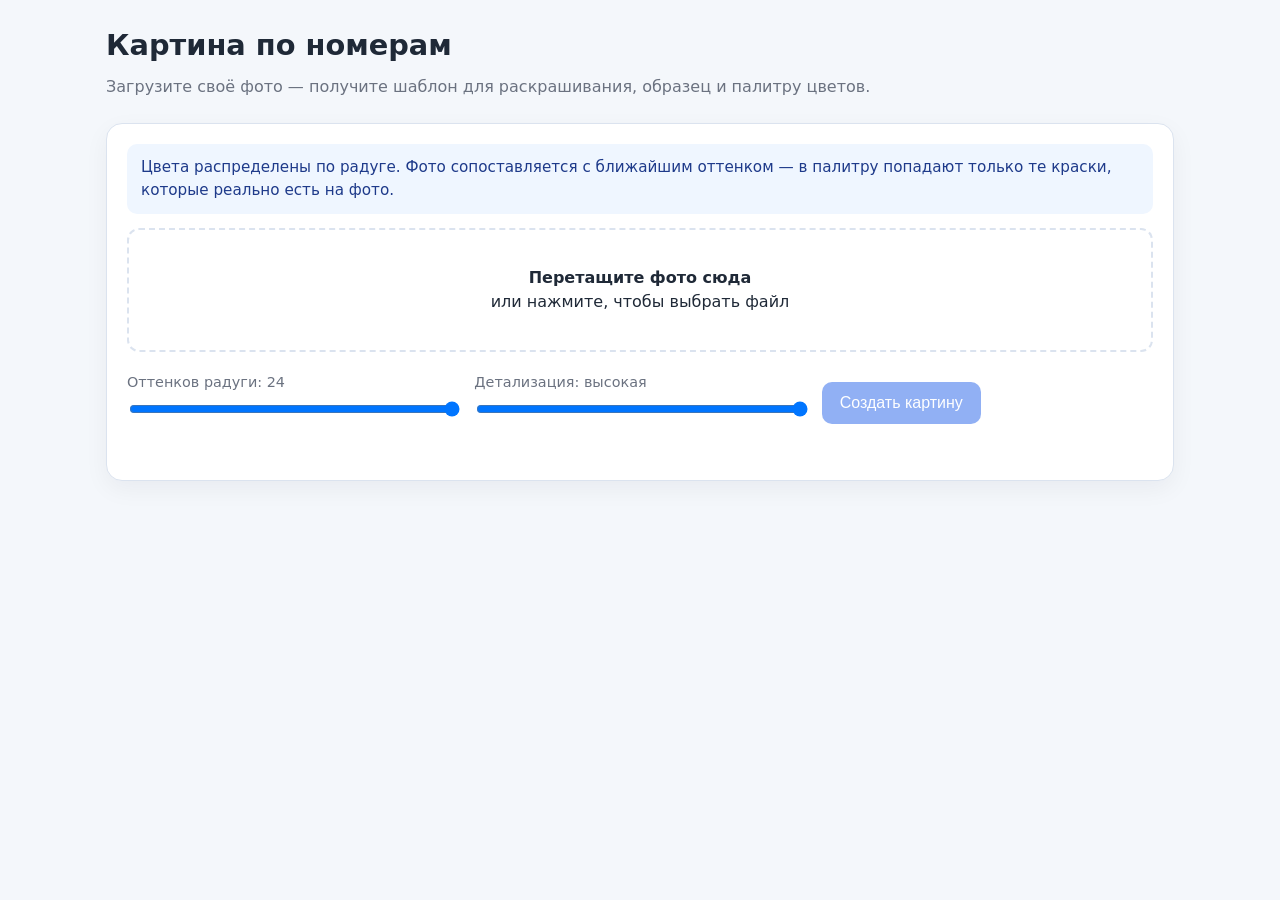
==== paint-by-numbers.html @ 4b39d80b "Rainbow palette with only used colors from photo - Replace yellow-heavy palette with evenly spaced r" ====
<!DOCTYPE html>
<html lang="ru">
<head>
  <meta charset="UTF-8">
  <meta name="viewport" content="width=device-width, initial-scale=1.0">
  <title>Картина по номерам</title>
  <style>
    :root {
      --bg: #f4f7fb;
      --card: #ffffff;
      --text: #1f2937;
      --muted: #6b7280;
      --accent: #2563eb;
      --border: #dbe3ef;
    }
    * { box-sizing: border-box; }
    body {
      margin: 0;
      font-family: "Segoe UI", system-ui, sans-serif;
      background: var(--bg);
      color: var(--text);
      line-height: 1.5;
    }
    .wrap {
      max-width: 1100px;
      margin: 0 auto;
      padding: 24px 16px 48px;
    }
    h1 { margin: 0 0 8px; font-size: 1.8rem; }
    .lead { color: var(--muted); margin: 0 0 24px; }
    .panel {
      background: var(--card);
      border: 1px solid var(--border);
      border-radius: 16px;
      padding: 20px;
      margin-bottom: 20px;
      box-shadow: 0 8px 24px rgba(15, 23, 42, 0.05);
    }
    .dropzone {
      border: 2px dashed var(--border);
      border-radius: 12px;
      padding: 36px 20px;
      text-align: center;
      cursor: pointer;
      transition: border-color 0.2s, background 0.2s;
    }
    .dropzone:hover, .dropzone.dragover {
      border-color: var(--accent);
      background: #eff6ff;
    }
    .controls {
      display: grid;
      grid-template-columns: repeat(auto-fit, minmax(180px, 1fr));
      gap: 16px;
      margin-top: 20px;
    }
    label { display: block; font-size: 0.9rem; margin-bottom: 6px; color: var(--muted); }
    input[type="range"] { width: 100%; }
    button {
      background: var(--accent);
      color: white;
      border: 0;
      border-radius: 10px;
      padding: 12px 18px;
      font-size: 1rem;
      cursor: pointer;
    }
    button:disabled { opacity: 0.5; cursor: not-allowed; }
    .downloads {
      display: flex;
      flex-wrap: wrap;
      gap: 10px;
      margin-top: 16px;
    }
    .downloads a {
      text-decoration: none;
      background: #eef2ff;
      color: #1e40af;
      padding: 10px 14px;
      border-radius: 10px;
      font-weight: 600;
    }
    .preview-grid {
      display: grid;
      grid-template-columns: repeat(auto-fit, minmax(280px, 1fr));
      gap: 16px;
    }
    .preview-card h3 {
      margin: 0 0 10px;
      font-size: 1rem;
    }
    canvas, img {
      width: 100%;
      height: auto;
      border: 1px solid var(--border);
      border-radius: 10px;
      background: white;
    }
    .status { margin-top: 12px; color: var(--muted); min-height: 1.5em; }
    .tip {
      margin: 0 0 14px;
      padding: 12px 14px;
      background: #eff6ff;
      border-radius: 10px;
      color: #1e3a8a;
      font-size: 0.95rem;
    }
    .tune-panel {
      margin-top: 20px;
      padding-top: 18px;
      border-top: 1px solid var(--border);
    }
    .tune-panel h2 {
      margin: 0 0 6px;
      font-size: 1.05rem;
    }
    .tune-hint {
      margin: 0 0 14px;
      color: var(--muted);
      font-size: 0.9rem;
    }
    .tune-actions {
      display: flex;
      flex-wrap: wrap;
      gap: 10px;
      margin-top: 14px;
    }
    .tune-actions button.secondary {
      background: #eef2ff;
      color: #1e40af;
    }
    .reference-wrap {
      position: relative;
    }
    .reference-wrap canvas {
      display: block;
    }
    .hidden { display: none; }
  </style>
</head>
<body>
  <div class="wrap">
    <h1>Картина по номерам</h1>
    <p class="lead">Загрузите своё фото — получите шаблон для раскрашивания, образец и палитру цветов.</p>

    <div class="panel">
      <p class="tip">Цвета распределены по радуге. Фото сопоставляется с ближайшим оттенком — в палитру попадают только те краски, которые реально есть на фото.</p>
      <div class="dropzone" id="dropzone">
        <strong>Перетащите фото сюда</strong><br>
        или нажмите, чтобы выбрать файл
      </div>
      <input class="hidden" id="fileInput" type="file" accept="image/*">

      <div class="controls">
        <div>
          <label for="colors">Оттенков радуги: <span id="colorsValue">24</span></label>
          <input id="colors" type="range" min="12" max="24" value="24" step="1">
        </div>
        <div>
          <label for="detail">Детализация: <span id="detailValue">высокая</span></label>
          <input id="detail" type="range" min="1" max="3" value="3">
        </div>
        <div style="display:flex; align-items:end;">
          <button id="generateBtn" disabled>Создать картину</button>
        </div>
      </div>
      <div class="status" id="status"></div>
      <div class="downloads hidden" id="downloads"></div>

      <div class="tune-panel hidden" id="tunePanel">
        <h2>Настройка цветов</h2>
        <p class="tune-hint">Ползунки влияют только на вид образца. Краски для раскрашивания — всегда одни и те же из фиксированной палитры.</p>
        <div class="controls">
          <div>
            <label for="brightness">Яркость: <span id="brightnessValue">0</span></label>
            <input id="brightness" type="range" min="-40" max="40" value="0">
          </div>
          <div>
            <label for="saturation">Насыщенность: <span id="saturationValue">0</span></label>
            <input id="saturation" type="range" min="-50" max="50" value="0">
          </div>
          <div>
            <label for="hue">Оттенок: <span id="hueValue">0</span>°</label>
            <input id="hue" type="range" min="-30" max="30" value="0">
          </div>
          <div>
            <label for="watercolor">Акварель: <span id="watercolorValue">0</span>%</label>
            <input id="watercolor" type="range" min="0" max="100" value="0">
          </div>
        </div>
        <div class="tune-actions">
          <button type="button" class="secondary" id="presetDisneyBtn">Пресет «Disney»</button>
          <button type="button" class="secondary" id="presetWatercolorBtn">Пресет «Акварель»</button>
          <button type="button" class="secondary" id="resetTuneBtn">Сбросить цвета</button>
        </div>
      </div>
    </div>

    <div class="preview-grid hidden" id="previews">
      <div class="preview-card">
        <h3>Шаблон для раскрашивания</h3>
        <canvas id="templateCanvas"></canvas>
      </div>
      <div class="preview-card">
        <h3>Цветной образец</h3>
        <div class="reference-wrap">
          <canvas id="referenceCanvas"></canvas>
        </div>
      </div>
      <div class="preview-card">
        <h3>Палитра</h3>
        <canvas id="paletteCanvas"></canvas>
      </div>
      <div class="preview-card">
        <h3>Для печати</h3>
        <canvas id="printableCanvas"></canvas>
      </div>
    </div>
  </div>

  <script>
    const fileInput = document.getElementById("fileInput");
    const dropzone = document.getElementById("dropzone");
    const generateBtn = document.getElementById("generateBtn");
    const statusEl = document.getElementById("status");
    const downloadsEl = document.getElementById("downloads");
    const previewsEl = document.getElementById("previews");
    const colorsInput = document.getElementById("colors");
    const detailInput = document.getElementById("detail");
    const colorsValue = document.getElementById("colorsValue");
    const detailValue = document.getElementById("detailValue");
    const tunePanel = document.getElementById("tunePanel");
    const brightnessInput = document.getElementById("brightness");
    const saturationInput = document.getElementById("saturation");
    const hueInput = document.getElementById("hue");
    const watercolorInput = document.getElementById("watercolor");
    const brightnessValue = document.getElementById("brightnessValue");
    const saturationValue = document.getElementById("saturationValue");
    const hueValue = document.getElementById("hueValue");
    const watercolorValue = document.getElementById("watercolorValue");
    const presetDisneyBtn = document.getElementById("presetDisneyBtn");
    const presetWatercolorBtn = document.getElementById("presetWatercolorBtn");
    const resetTuneBtn = document.getElementById("resetTuneBtn");

    let sourceImage = null;
    let paintState = null;
    let disneyMode = false;

    const detailLabels = ["низкая", "средняя", "высокая"];
    const tuneInputs = [brightnessInput, saturationInput, hueInput, watercolorInput];

    function hslToRgb(h, s, l) {
      h = ((h % 360) + 360) % 360 / 360;
      if (s === 0) {
        const v = Math.round(l * 255);
        return [v, v, v];
      }
      const hue2rgb = (p, q, t) => {
        if (t < 0) t += 1;
        if (t > 1) t -= 1;
        if (t < 1 / 6) return p + (q - p) * 6 * t;
        if (t < 1 / 2) return q;
        if (t < 2 / 3) return p + (q - p) * (2 / 3 - t) * 6;
        return p;
      };
      const q = l < 0.5 ? l * (1 + s) : l + s - l * s;
      const p = 2 * l - q;
      return [
        Math.round(hue2rgb(p, q, h + 1 / 3) * 255),
        Math.round(hue2rgb(p, q, h) * 255),
        Math.round(hue2rgb(p, q, h - 1 / 3) * 255),
      ];
    }

    function buildRainbowPalette(colorCount) {
      const count = clamp(Math.round(colorCount), 12, 24);
      const palette = [];
      for (let i = 0; i < count; i++) {
        const hue = (i * 360) / count;
        palette.push(hslToRgb(hue, 0.94, 0.56));
      }
      return palette;
    }

    function rgbToHue(rgb) {
      const r = rgb[0] / 255;
      const g = rgb[1] / 255;
      const b = rgb[2] / 255;
      const max = Math.max(r, g, b);
      const min = Math.min(r, g, b);
      if (max === min) return 0;
      const d = max - min;
      let h;
      if (max === r) h = ((g - b) / d + (g < b ? 6 : 0)) / 6;
      else if (max === g) h = ((b - r) / d + 2) / 6;
      else h = ((r - g) / d + 4) / 6;
      return h * 360;
    }

    function compactUsedColors(labelMap, palette) {
      const { width, height, labels } = labelMap;
      const used = new Set();
      for (let i = 0; i < labels.length; i++) used.add(labels[i]);

      const usedIndices = Array.from(used).sort((a, b) => {
        const hueDiff = rgbToHue(palette[a]) - rgbToHue(palette[b]);
        if (Math.abs(hueDiff) > 0.5) return hueDiff;
        return a - b;
      });

      const remap = new Map();
      const compactPalette = [];
      usedIndices.forEach((oldIdx, newIdx) => {
        remap.set(oldIdx, newIdx);
        compactPalette.push(palette[oldIdx].slice());
      });

      const compactLabels = new Int32Array(labels.length);
      for (let i = 0; i < labels.length; i++) {
        compactLabels[i] = remap.get(labels[i]);
      }

      return {
        labelMap: { width, height, labels: compactLabels },
        palette: compactPalette,
      };
    }

    colorsInput.addEventListener("input", () => {
      colorsValue.textContent = colorsInput.value;
    });
    detailInput.addEventListener("input", () => {
      detailValue.textContent = detailLabels[detailInput.value - 1];
    });
    tuneInputs.forEach((input) => input.addEventListener("input", onTuneChange));
    presetDisneyBtn.addEventListener("click", applyDisneyPreset);
    presetWatercolorBtn.addEventListener("click", applyWatercolorPreset);
    resetTuneBtn.addEventListener("click", resetTune);

    dropzone.addEventListener("click", () => fileInput.click());
    dropzone.addEventListener("dragover", (e) => {
      e.preventDefault();
      dropzone.classList.add("dragover");
    });
    dropzone.addEventListener("dragleave", () => dropzone.classList.remove("dragover"));
    dropzone.addEventListener("drop", (e) => {
      e.preventDefault();
      dropzone.classList.remove("dragover");
      if (e.dataTransfer.files[0]) loadFile(e.dataTransfer.files[0]);
    });
    fileInput.addEventListener("change", () => {
      if (fileInput.files[0]) loadFile(fileInput.files[0]);
    });
    generateBtn.addEventListener("click", generate);

    function loadFile(file) {
      (async () => {
        try {
          const bitmap = await createImageBitmap(file, { imageOrientation: "from-image" });
          const canvas = document.createElement("canvas");
          canvas.width = bitmap.width;
          canvas.height = bitmap.height;
          canvas.getContext("2d").drawImage(bitmap, 0, 0);
          const img = new Image();
          img.onload = () => {
            sourceImage = img;
            generateBtn.disabled = false;
            statusEl.textContent = `Загружено: ${file.name} (${img.width}×${img.height})`;
          };
          img.src = canvas.toDataURL("image/jpeg", 0.92);
        } catch {
          const reader = new FileReader();
          reader.onload = () => {
            const img = new Image();
            img.onload = () => {
              sourceImage = img;
              generateBtn.disabled = false;
              statusEl.textContent = `Загружено: ${file.name} (${img.width}×${img.height})`;
            };
            img.src = reader.result;
          };
          reader.readAsDataURL(file);
        }
      })();
    }

    function resizeImage(img, maxSize) {
      const scale = Math.min(1, maxSize / Math.max(img.width, img.height));
      const width = Math.max(1, Math.round(img.width * scale));
      const height = Math.max(1, Math.round(img.height * scale));
      const canvas = document.createElement("canvas");
      canvas.width = width;
      canvas.height = height;
      const ctx = canvas.getContext("2d");
      ctx.drawImage(img, 0, 0, width, height);
      return ctx.getImageData(0, 0, width, height);
    }

    function rgbToLab(rgb) {
      let r = rgb[0] / 255;
      let g = rgb[1] / 255;
      let b = rgb[2] / 255;
      r = r > 0.04045 ? Math.pow((r + 0.055) / 1.055, 2.4) : r / 12.92;
      g = g > 0.04045 ? Math.pow((g + 0.055) / 1.055, 2.4) : g / 12.92;
      b = b > 0.04045 ? Math.pow((b + 0.055) / 1.055, 2.4) : b / 12.92;

      let x = (r * 0.4124564 + g * 0.3575761 + b * 0.1804375) / 0.95047;
      let y = (r * 0.2126729 + g * 0.7151522 + b * 0.0721750);
      let z = (r * 0.0193339 + g * 0.1191920 + b * 0.9503041) / 1.08883;

      x = x > 0.008856 ? Math.pow(x, 1 / 3) : (7.787 * x) + 16 / 116;
      y = y > 0.008856 ? Math.pow(y, 1 / 3) : (7.787 * y) + 16 / 116;
      z = z > 0.008856 ? Math.pow(z, 1 / 3) : (7.787 * z) + 16 / 116;

      return [(116 * y) - 16, 500 * (x - y), 200 * (y - z)];
    }

    function labDist(a, b) {
      const dl = a[0] - b[0];
      const da = a[1] - b[1];
      const db = a[2] - b[2];
      return dl * dl + da * da + db * db;
    }

    function clamp(v, min, max) {
      return Math.min(max, Math.max(min, v));
    }

    function getTuneSettings() {
      return {
        brightness: Number(brightnessInput.value),
        saturation: Number(saturationInput.value),
        hue: Number(hueInput.value),
        watercolor: Number(watercolorInput.value),
        disney: disneyMode,
      };
    }

    function updateTuneLabels() {
      brightnessValue.textContent = brightnessInput.value;
      saturationValue.textContent = saturationInput.value;
      hueValue.textContent = hueInput.value;
      watercolorValue.textContent = watercolorInput.value;
    }

    function buildAdjustedPalette(baseCentroids) {
      return baseCentroids.map((rgb) => rgb.slice());
    }

    function drawReferenceStyled(labelMap, centroids, tune) {
      const flat = drawReference(labelMap, centroids);
      const needsEffect = tune.disney || tune.watercolor >= 8;
      if (!needsEffect) return flat;

      const canvas = document.createElement("canvas");
      canvas.width = flat.width;
      canvas.height = flat.height;
      const ctx = canvas.getContext("2d");

      if (tune.disney) {
        ctx.filter = `saturate(${152 + tune.saturation}%) contrast(1.1) brightness(1.05)`;
        ctx.drawImage(flat, 0, 0);
        ctx.filter = "none";

        ctx.globalAlpha = 0.32;
        ctx.filter = "blur(1.1px)";
        ctx.drawImage(flat, 0, 0);
        ctx.filter = "none";
        ctx.globalAlpha = 0.72;
        ctx.drawImage(flat, 0, 0);
        ctx.globalAlpha = 1;

        ctx.globalCompositeOperation = "soft-light";
        ctx.globalAlpha = 0.3;
        ctx.fillStyle = "#ffb0c8";
        ctx.fillRect(0, 0, canvas.width, canvas.height);
        ctx.globalCompositeOperation = "screen";
        ctx.globalAlpha = 0.2;
        ctx.fillStyle = "#ffe080";
        ctx.fillRect(0, 0, canvas.width, canvas.height);
        ctx.globalCompositeOperation = "color-dodge";
        ctx.globalAlpha = 0.06;
        ctx.fillStyle = "#fff8e0";
        ctx.fillRect(0, 0, canvas.width, canvas.height);
        ctx.globalCompositeOperation = "source-over";
        ctx.globalAlpha = 1;
      } else {
        const blur = tune.watercolor * 0.14;
        ctx.filter = `blur(${blur}px) saturate(${100 + tune.saturation * 0.5}%)`;
        ctx.drawImage(flat, 0, 0);
        ctx.filter = "none";

        ctx.globalAlpha = 0.55;
        ctx.drawImage(flat, 0, 0);
        ctx.globalAlpha = 1;

        ctx.globalCompositeOperation = "soft-light";
        ctx.globalAlpha = tune.watercolor / 220;
        ctx.fillStyle = "#fff6e8";
        ctx.fillRect(0, 0, canvas.width, canvas.height);
        ctx.globalCompositeOperation = "source-over";
        ctx.globalAlpha = 1;
      }

      return canvas;
    }

    function resetTune() {
      disneyMode = false;
      brightnessInput.value = 0;
      saturationInput.value = 0;
      hueInput.value = 0;
      watercolorInput.value = 0;
      updateTuneLabels();
      onTuneChange();
    }

    function applyDisneyPreset() {
      disneyMode = true;
      brightnessInput.value = 22;
      saturationInput.value = 50;
      hueInput.value = 8;
      watercolorInput.value = 0;
      updateTuneLabels();
      onTuneChange();
    }

    function applyWatercolorPreset() {
      disneyMode = false;
      brightnessInput.value = 8;
      saturationInput.value = -15;
      hueInput.value = 4;
      watercolorInput.value = 55;
      updateTuneLabels();
      onTuneChange();
    }

    function onTuneChange() {
      if (!paintState) return;
      updateTuneLabels();
      renderAdjustedOutputs();
    }

    function renderAdjustedOutputs() {
      const tune = getTuneSettings();
      const centroids = buildAdjustedPalette(paintState.baseCentroids);
      const referenceCanvas = drawReferenceStyled(paintState.labelMap, centroids, tune);
      const paletteCanvas = drawPalette(centroids);
      const printableCanvas = combineForPrint(paintState.templateCanvas, paletteCanvas);

      showCanvas("referenceCanvas", referenceCanvas);
      showCanvas("paletteCanvas", paletteCanvas);
      showCanvas("printableCanvas", printableCanvas);

      downloadsEl.innerHTML = "";
      addDownload(paintState.templateCanvas, "template.png");
      addDownload(referenceCanvas, "reference.png");
      addDownload(paletteCanvas, "palette.png");
      addDownload(printableCanvas, "printable.png");

      paintState.currentCentroids = centroids;
    }

    function nearestCentroid(rgb, centroids) {
      const lab = rgbToLab(rgb);
      let best = 0;
      let bestDist = Infinity;
      for (let i = 0; i < centroids.length; i++) {
        const d = labDist(lab, rgbToLab(centroids[i]));
        if (d < bestDist) {
          bestDist = d;
          best = i;
        }
      }
      return best;
    }

    function buildLabelMap(imageData, centroids) {
      const { width, height, data } = imageData;
      const labels = new Int32Array(width * height);
      for (let i = 0, p = 0; i < data.length; i += 4, p++) {
        labels[p] = nearestCentroid([data[i], data[i + 1], data[i + 2]], centroids);
      }
      return { width, height, labels };
    }

    function connectedComponents(labels, width, height, colorId) {
      const visited = new Uint8Array(labels.length);
      const components = [];
      const dirs = [1, -1, width, -width];

      for (let start = 0; start < labels.length; start++) {
        if (labels[start] !== colorId || visited[start]) continue;
        const queue = [start];
        visited[start] = 1;
        let sumX = 0;
        let sumY = 0;
        let size = 0;

        while (queue.length) {
          const idx = queue.pop();
          const x = idx % width;
          const y = (idx / width) | 0;
          sumX += x;
          sumY += y;
          size += 1;

          for (const d of dirs) {
            const next = idx + d;
            if (next < 0 || next >= labels.length) continue;
            if (visited[next] || labels[next] !== colorId) continue;
            if (d === 1 && x === width - 1) continue;
            if (d === -1 && x === 0) continue;
            visited[next] = 1;
            queue.push(next);
          }
        }

        components.push({
          size,
          cx: sumX / size,
          cy: sumY / size,
        });
      }
      return components;
    }

    function drawTemplate(labelMap, centroids, minLabelArea) {
      const { width, height, labels } = labelMap;
      const canvas = document.createElement("canvas");
      canvas.width = width;
      canvas.height = height;
      const ctx = canvas.getContext("2d");
      const imageData = ctx.createImageData(width, height);

      for (let y = 0; y < height; y++) {
        for (let x = 0; x < width; x++) {
          const idx = y * width + x;
          const edge =
            (x > 0 && labels[idx] !== labels[idx - 1]) ||
            (y > 0 && labels[idx] !== labels[idx - width]);
          const p = idx * 4;
          const color = edge ? 25 : 255;
          imageData.data[p] = color;
          imageData.data[p + 1] = color;
          imageData.data[p + 2] = color;
          imageData.data[p + 3] = 255;
        }
      }
      ctx.putImageData(imageData, 0, 0);

      ctx.fillStyle = "#111";
      ctx.strokeStyle = "rgba(255,255,255,0.7)";
      ctx.lineWidth = 2;
      ctx.font = `bold ${Math.max(10, Math.round(width / 55))}px sans-serif`;
      ctx.textAlign = "center";
      ctx.textBaseline = "middle";

      for (let colorId = 0; colorId < centroids.length; colorId++) {
        const parts = connectedComponents(labels, width, height, colorId);
        for (const part of parts) {
          if (part.size < minLabelArea) continue;
          const text = String(colorId + 1);
          ctx.strokeText(text, part.cx, part.cy);
          ctx.fillText(text, part.cx, part.cy);
        }
      }

      return canvas;
    }

    function drawReference(labelMap, centroids) {
      const { width, height, labels } = labelMap;
      const canvas = document.createElement("canvas");
      canvas.width = width;
      canvas.height = height;
      const ctx = canvas.getContext("2d");
      const imageData = ctx.createImageData(width, height);
      for (let i = 0; i < labels.length; i++) {
        const rgb = centroids[labels[i]];
        const p = i * 4;
        imageData.data[p] = rgb[0];
        imageData.data[p + 1] = rgb[1];
        imageData.data[p + 2] = rgb[2];
        imageData.data[p + 3] = 255;
      }
      ctx.putImageData(imageData, 0, 0);
      return canvas;
    }

    function drawPalette(centroids) {
      const columns = 4;
      const swatch = 52;
      const rows = Math.ceil(centroids.length / columns);
      const width = 520;
      const height = rows * (swatch + 36) + 56;
      const canvas = document.createElement("canvas");
      canvas.width = width;
      canvas.height = height;
      const ctx = canvas.getContext("2d");
      ctx.fillStyle = "#fff";
      ctx.fillRect(0, 0, width, height);
      ctx.fillStyle = "#111";
      ctx.font = "bold 24px sans-serif";
      ctx.fillText("Палитра цветов", 20, 34);
      ctx.font = "bold 18px sans-serif";

      const colWidth = width / columns;
      centroids.forEach((rgb, index) => {
        const col = index % columns;
        const row = Math.floor(index / columns);
        const x = 20 + col * colWidth;
        const y = 52 + row * (swatch + 36);
        ctx.fillStyle = `rgb(${rgb[0]},${rgb[1]},${rgb[2]})`;
        ctx.fillRect(x, y, swatch, swatch);
        ctx.strokeStyle = "#222";
        ctx.strokeRect(x, y, swatch, swatch);
        ctx.fillStyle = "#111";
        ctx.fillText(`№ ${index + 1}`, x, y + swatch + 22);
      });
      return canvas;
    }

    function combineForPrint(templateCanvas, paletteCanvas) {
      const canvas = document.createElement("canvas");
      canvas.width = templateCanvas.width;
      canvas.height = templateCanvas.height + paletteCanvas.height + 20;
      const ctx = canvas.getContext("2d");
      ctx.fillStyle = "#fff";
      ctx.fillRect(0, 0, canvas.width, canvas.height);
      ctx.drawImage(templateCanvas, 0, 0);
      ctx.drawImage(paletteCanvas, 0, templateCanvas.height + 20);
      return canvas;
    }

    function showCanvas(targetId, sourceCanvas) {
      const target = document.getElementById(targetId);
      target.width = sourceCanvas.width;
      target.height = sourceCanvas.height;
      target.getContext("2d").drawImage(sourceCanvas, 0, 0);
    }

    function addDownload(canvas, name) {
      const link = document.createElement("a");
      link.href = canvas.toDataURL("image/png");
      link.download = name;
      link.textContent = name;
      downloadsEl.appendChild(link);
    }

    async function generate() {
      if (!sourceImage) return;
      generateBtn.disabled = true;
      statusEl.textContent = "Создаём картину по номерам…";

      await new Promise((resolve) => setTimeout(resolve, 30));

      const colors = Number(colorsInput.value);
      const detail = Number(detailInput.value);
      const maxSize = detail === 1 ? 900 : detail === 2 ? 1100 : 1300;
      const minLabelArea = detail === 1 ? 1800 : detail === 2 ? 1000 : 600;

      const rainbowPool = buildRainbowPalette(colors);
      const imageData = resizeImage(sourceImage, maxSize);
      const rawLabelMap = buildLabelMap(imageData, rainbowPool);
      const { labelMap, palette } = compactUsedColors(rawLabelMap, rainbowPool);
      const templateCanvas = drawTemplate(labelMap, palette, minLabelArea);

      paintState = {
        labelMap,
        baseCentroids: palette.map((c) => c.slice()),
        templateCanvas,
      };

      applyDisneyPreset();
      showCanvas("templateCanvas", templateCanvas);
      renderAdjustedOutputs();

      previewsEl.classList.remove("hidden");
      downloadsEl.classList.remove("hidden");
      tunePanel.classList.remove("hidden");
      statusEl.textContent = `Готово! На фото ${palette.length} цвет${palette.length === 1 ? "" : palette.length < 5 ? "а" : "ов"} из радуги — скачивайте или настройте образец.`;
      generateBtn.disabled = false;
    }
  </script>
</body>
</html>
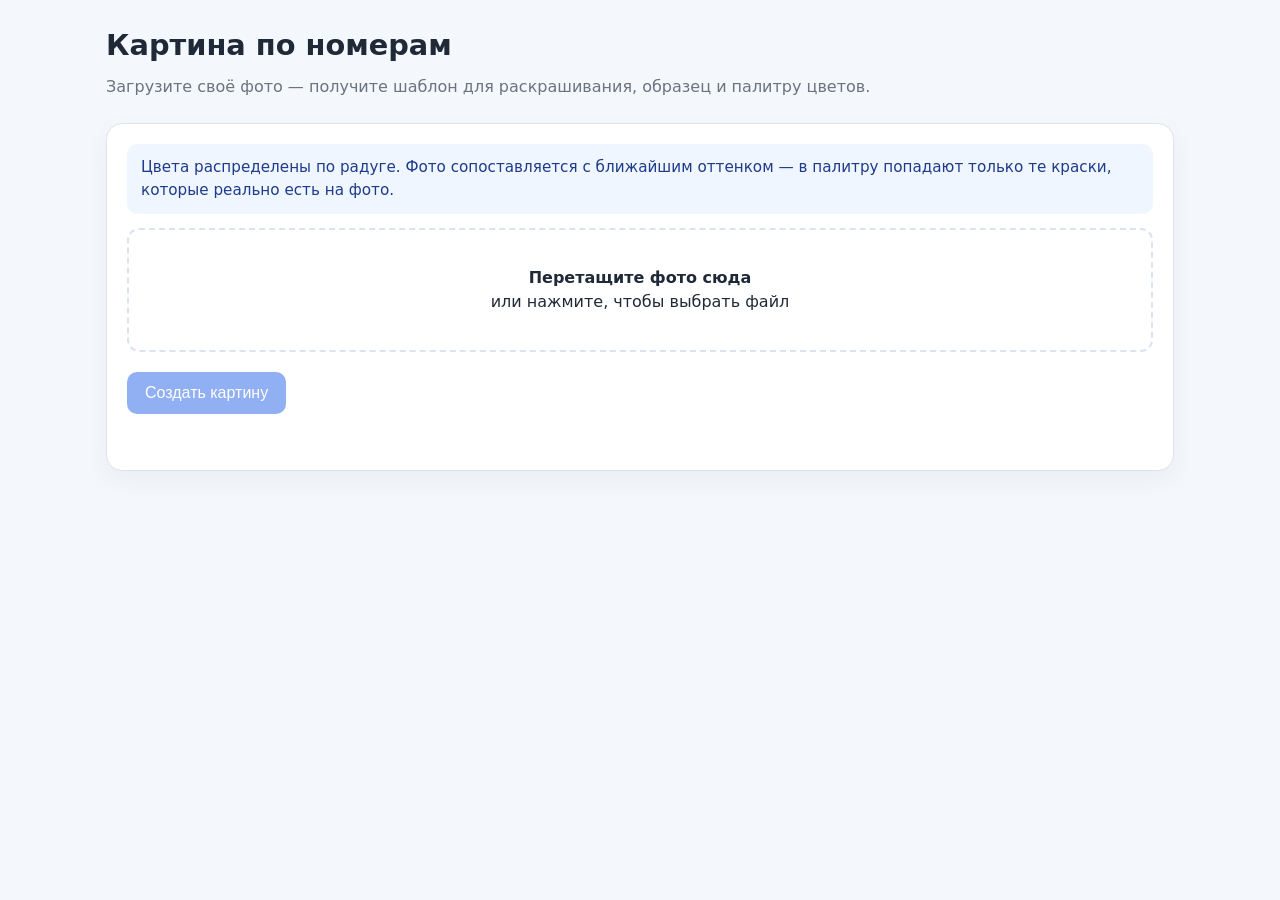
==== commit 4fd9df04: "Remove all settings UI from paint-by-numbers - Drop color tuning panel, presets, and sliders - Keep " ====
--- a/paint-by-numbers.html
+++ b/paint-by-numbers.html
@@ -48,14 +48,9 @@
       border-color: var(--accent);
       background: #eff6ff;
     }
-    .controls {
-      display: grid;
-      grid-template-columns: repeat(auto-fit, minmax(180px, 1fr));
-      gap: 16px;
+    .actions {
       margin-top: 20px;
     }
-    label { display: block; font-size: 0.9rem; margin-bottom: 6px; color: var(--muted); }
-    input[type="range"] { width: 100%; }
     button {
       background: var(--accent);
       color: white;
@@ -105,36 +100,6 @@
       color: #1e3a8a;
       font-size: 0.95rem;
     }
-    .tune-panel {
-      margin-top: 20px;
-      padding-top: 18px;
-      border-top: 1px solid var(--border);
-    }
-    .tune-panel h2 {
-      margin: 0 0 6px;
-      font-size: 1.05rem;
-    }
-    .tune-hint {
-      margin: 0 0 14px;
-      color: var(--muted);
-      font-size: 0.9rem;
-    }
-    .tune-actions {
-      display: flex;
-      flex-wrap: wrap;
-      gap: 10px;
-      margin-top: 14px;
-    }
-    .tune-actions button.secondary {
-      background: #eef2ff;
-      color: #1e40af;
-    }
-    .reference-wrap {
-      position: relative;
-    }
-    .reference-wrap canvas {
-      display: block;
-    }
     .hidden { display: none; }
   </style>
 </head>
@@ -151,49 +116,11 @@
       </div>
       <input class="hidden" id="fileInput" type="file" accept="image/*">
 
-      <div class="controls">
-        <div>
-          <label for="colors">Оттенков радуги: <span id="colorsValue">24</span></label>
-          <input id="colors" type="range" min="12" max="24" value="24" step="1">
-        </div>
-        <div>
-          <label for="detail">Детализация: <span id="detailValue">высокая</span></label>
-          <input id="detail" type="range" min="1" max="3" value="3">
-        </div>
-        <div style="display:flex; align-items:end;">
-          <button id="generateBtn" disabled>Создать картину</button>
-        </div>
+      <div class="actions">
+        <button id="generateBtn" disabled>Создать картину</button>
       </div>
       <div class="status" id="status"></div>
       <div class="downloads hidden" id="downloads"></div>
-
-      <div class="tune-panel hidden" id="tunePanel">
-        <h2>Настройка цветов</h2>
-        <p class="tune-hint">Ползунки влияют только на вид образца. Краски для раскрашивания — всегда одни и те же из фиксированной палитры.</p>
-        <div class="controls">
-          <div>
-            <label for="brightness">Яркость: <span id="brightnessValue">0</span></label>
-            <input id="brightness" type="range" min="-40" max="40" value="0">
-          </div>
-          <div>
-            <label for="saturation">Насыщенность: <span id="saturationValue">0</span></label>
-            <input id="saturation" type="range" min="-50" max="50" value="0">
-          </div>
-          <div>
-            <label for="hue">Оттенок: <span id="hueValue">0</span>°</label>
-            <input id="hue" type="range" min="-30" max="30" value="0">
-          </div>
-          <div>
-            <label for="watercolor">Акварель: <span id="watercolorValue">0</span>%</label>
-            <input id="watercolor" type="range" min="0" max="100" value="0">
-          </div>
-        </div>
-        <div class="tune-actions">
-          <button type="button" class="secondary" id="presetDisneyBtn">Пресет «Disney»</button>
-          <button type="button" class="secondary" id="presetWatercolorBtn">Пресет «Акварель»</button>
-          <button type="button" class="secondary" id="resetTuneBtn">Сбросить цвета</button>
-        </div>
-      </div>
     </div>
 
     <div class="preview-grid hidden" id="previews">
@@ -203,9 +130,7 @@
       </div>
       <div class="preview-card">
         <h3>Цветной образец</h3>
-        <div class="reference-wrap">
-          <canvas id="referenceCanvas"></canvas>
-        </div>
+        <canvas id="referenceCanvas"></canvas>
       </div>
       <div class="preview-card">
         <h3>Палитра</h3>
@@ -225,117 +150,12 @@
     const statusEl = document.getElementById("status");
     const downloadsEl = document.getElementById("downloads");
     const previewsEl = document.getElementById("previews");
-    const colorsInput = document.getElementById("colors");
-    const detailInput = document.getElementById("detail");
-    const colorsValue = document.getElementById("colorsValue");
-    const detailValue = document.getElementById("detailValue");
-    const tunePanel = document.getElementById("tunePanel");
-    const brightnessInput = document.getElementById("brightness");
-    const saturationInput = document.getElementById("saturation");
-    const hueInput = document.getElementById("hue");
-    const watercolorInput = document.getElementById("watercolor");
-    const brightnessValue = document.getElementById("brightnessValue");
-    const saturationValue = document.getElementById("saturationValue");
-    const hueValue = document.getElementById("hueValue");
-    const watercolorValue = document.getElementById("watercolorValue");
-    const presetDisneyBtn = document.getElementById("presetDisneyBtn");
-    const presetWatercolorBtn = document.getElementById("presetWatercolorBtn");
-    const resetTuneBtn = document.getElementById("resetTuneBtn");
+
+    const RAINBOW_COUNT = 24;
+    const MAX_SIZE = 1300;
+    const MIN_LABEL_AREA = 600;
 
     let sourceImage = null;
-    let paintState = null;
-    let disneyMode = false;
-
-    const detailLabels = ["низкая", "средняя", "высокая"];
-    const tuneInputs = [brightnessInput, saturationInput, hueInput, watercolorInput];
-
-    function hslToRgb(h, s, l) {
-      h = ((h % 360) + 360) % 360 / 360;
-      if (s === 0) {
-        const v = Math.round(l * 255);
-        return [v, v, v];
-      }
-      const hue2rgb = (p, q, t) => {
-        if (t < 0) t += 1;
-        if (t > 1) t -= 1;
-        if (t < 1 / 6) return p + (q - p) * 6 * t;
-        if (t < 1 / 2) return q;
-        if (t < 2 / 3) return p + (q - p) * (2 / 3 - t) * 6;
-        return p;
-      };
-      const q = l < 0.5 ? l * (1 + s) : l + s - l * s;
-      const p = 2 * l - q;
-      return [
-        Math.round(hue2rgb(p, q, h + 1 / 3) * 255),
-        Math.round(hue2rgb(p, q, h) * 255),
-        Math.round(hue2rgb(p, q, h - 1 / 3) * 255),
-      ];
-    }
-
-    function buildRainbowPalette(colorCount) {
-      const count = clamp(Math.round(colorCount), 12, 24);
-      const palette = [];
-      for (let i = 0; i < count; i++) {
-        const hue = (i * 360) / count;
-        palette.push(hslToRgb(hue, 0.94, 0.56));
-      }
-      return palette;
-    }
-
-    function rgbToHue(rgb) {
-      const r = rgb[0] / 255;
-      const g = rgb[1] / 255;
-      const b = rgb[2] / 255;
-      const max = Math.max(r, g, b);
-      const min = Math.min(r, g, b);
-      if (max === min) return 0;
-      const d = max - min;
-      let h;
-      if (max === r) h = ((g - b) / d + (g < b ? 6 : 0)) / 6;
-      else if (max === g) h = ((b - r) / d + 2) / 6;
-      else h = ((r - g) / d + 4) / 6;
-      return h * 360;
-    }
-
-    function compactUsedColors(labelMap, palette) {
-      const { width, height, labels } = labelMap;
-      const used = new Set();
-      for (let i = 0; i < labels.length; i++) used.add(labels[i]);
-
-      const usedIndices = Array.from(used).sort((a, b) => {
-        const hueDiff = rgbToHue(palette[a]) - rgbToHue(palette[b]);
-        if (Math.abs(hueDiff) > 0.5) return hueDiff;
-        return a - b;
-      });
-
-      const remap = new Map();
-      const compactPalette = [];
-      usedIndices.forEach((oldIdx, newIdx) => {
-        remap.set(oldIdx, newIdx);
-        compactPalette.push(palette[oldIdx].slice());
-      });
-
-      const compactLabels = new Int32Array(labels.length);
-      for (let i = 0; i < labels.length; i++) {
-        compactLabels[i] = remap.get(labels[i]);
-      }
-
-      return {
-        labelMap: { width, height, labels: compactLabels },
-        palette: compactPalette,
-      };
-    }
-
-    colorsInput.addEventListener("input", () => {
-      colorsValue.textContent = colorsInput.value;
-    });
-    detailInput.addEventListener("input", () => {
-      detailValue.textContent = detailLabels[detailInput.value - 1];
-    });
-    tuneInputs.forEach((input) => input.addEventListener("input", onTuneChange));
-    presetDisneyBtn.addEventListener("click", applyDisneyPreset);
-    presetWatercolorBtn.addEventListener("click", applyWatercolorPreset);
-    resetTuneBtn.addEventListener("click", resetTune);
 
     dropzone.addEventListener("click", () => fileInput.click());
     dropzone.addEventListener("dragover", (e) => {
@@ -396,6 +216,82 @@
       return ctx.getImageData(0, 0, width, height);
     }
 
+    function hslToRgb(h, s, l) {
+      h = ((h % 360) + 360) % 360 / 360;
+      if (s === 0) {
+        const v = Math.round(l * 255);
+        return [v, v, v];
+      }
+      const hue2rgb = (p, q, t) => {
+        if (t < 0) t += 1;
+        if (t > 1) t -= 1;
+        if (t < 1 / 6) return p + (q - p) * 6 * t;
+        if (t < 1 / 2) return q;
+        if (t < 2 / 3) return p + (q - p) * (2 / 3 - t) * 6;
+        return p;
+      };
+      const q = l < 0.5 ? l * (1 + s) : l + s - l * s;
+      const p = 2 * l - q;
+      return [
+        Math.round(hue2rgb(p, q, h + 1 / 3) * 255),
+        Math.round(hue2rgb(p, q, h) * 255),
+        Math.round(hue2rgb(p, q, h - 1 / 3) * 255),
+      ];
+    }
+
+    function buildRainbowPalette(colorCount) {
+      const palette = [];
+      for (let i = 0; i < colorCount; i++) {
+        const hue = (i * 360) / colorCount;
+        palette.push(hslToRgb(hue, 0.94, 0.56));
+      }
+      return palette;
+    }
+
+    function rgbToHue(rgb) {
+      const r = rgb[0] / 255;
+      const g = rgb[1] / 255;
+      const b = rgb[2] / 255;
+      const max = Math.max(r, g, b);
+      const min = Math.min(r, g, b);
+      if (max === min) return 0;
+      const d = max - min;
+      let h;
+      if (max === r) h = ((g - b) / d + (g < b ? 6 : 0)) / 6;
+      else if (max === g) h = ((b - r) / d + 2) / 6;
+      else h = ((r - g) / d + 4) / 6;
+      return h * 360;
+    }
+
+    function compactUsedColors(labelMap, palette) {
+      const { width, height, labels } = labelMap;
+      const used = new Set();
+      for (let i = 0; i < labels.length; i++) used.add(labels[i]);
+
+      const usedIndices = Array.from(used).sort((a, b) => {
+        const hueDiff = rgbToHue(palette[a]) - rgbToHue(palette[b]);
+        if (Math.abs(hueDiff) > 0.5) return hueDiff;
+        return a - b;
+      });
+
+      const remap = new Map();
+      const compactPalette = [];
+      usedIndices.forEach((oldIdx, newIdx) => {
+        remap.set(oldIdx, newIdx);
+        compactPalette.push(palette[oldIdx].slice());
+      });
+
+      const compactLabels = new Int32Array(labels.length);
+      for (let i = 0; i < labels.length; i++) {
+        compactLabels[i] = remap.get(labels[i]);
+      }
+
+      return {
+        labelMap: { width, height, labels: compactLabels },
+        palette: compactPalette,
+      };
+    }
+
     function rgbToLab(rgb) {
       let r = rgb[0] / 255;
       let g = rgb[1] / 255;
@@ -420,145 +316,6 @@
       const da = a[1] - b[1];
       const db = a[2] - b[2];
       return dl * dl + da * da + db * db;
-    }
-
-    function clamp(v, min, max) {
-      return Math.min(max, Math.max(min, v));
-    }
-
-    function getTuneSettings() {
-      return {
-        brightness: Number(brightnessInput.value),
-        saturation: Number(saturationInput.value),
-        hue: Number(hueInput.value),
-        watercolor: Number(watercolorInput.value),
-        disney: disneyMode,
-      };
-    }
-
-    function updateTuneLabels() {
-      brightnessValue.textContent = brightnessInput.value;
-      saturationValue.textContent = saturationInput.value;
-      hueValue.textContent = hueInput.value;
-      watercolorValue.textContent = watercolorInput.value;
-    }
-
-    function buildAdjustedPalette(baseCentroids) {
-      return baseCentroids.map((rgb) => rgb.slice());
-    }
-
-    function drawReferenceStyled(labelMap, centroids, tune) {
-      const flat = drawReference(labelMap, centroids);
-      const needsEffect = tune.disney || tune.watercolor >= 8;
-      if (!needsEffect) return flat;
-
-      const canvas = document.createElement("canvas");
-      canvas.width = flat.width;
-      canvas.height = flat.height;
-      const ctx = canvas.getContext("2d");
-
-      if (tune.disney) {
-        ctx.filter = `saturate(${152 + tune.saturation}%) contrast(1.1) brightness(1.05)`;
-        ctx.drawImage(flat, 0, 0);
-        ctx.filter = "none";
-
-        ctx.globalAlpha = 0.32;
-        ctx.filter = "blur(1.1px)";
-        ctx.drawImage(flat, 0, 0);
-        ctx.filter = "none";
-        ctx.globalAlpha = 0.72;
-        ctx.drawImage(flat, 0, 0);
-        ctx.globalAlpha = 1;
-
-        ctx.globalCompositeOperation = "soft-light";
-        ctx.globalAlpha = 0.3;
-        ctx.fillStyle = "#ffb0c8";
-        ctx.fillRect(0, 0, canvas.width, canvas.height);
-        ctx.globalCompositeOperation = "screen";
-        ctx.globalAlpha = 0.2;
-        ctx.fillStyle = "#ffe080";
-        ctx.fillRect(0, 0, canvas.width, canvas.height);
-        ctx.globalCompositeOperation = "color-dodge";
-        ctx.globalAlpha = 0.06;
-        ctx.fillStyle = "#fff8e0";
-        ctx.fillRect(0, 0, canvas.width, canvas.height);
-        ctx.globalCompositeOperation = "source-over";
-        ctx.globalAlpha = 1;
-      } else {
-        const blur = tune.watercolor * 0.14;
-        ctx.filter = `blur(${blur}px) saturate(${100 + tune.saturation * 0.5}%)`;
-        ctx.drawImage(flat, 0, 0);
-        ctx.filter = "none";
-
-        ctx.globalAlpha = 0.55;
-        ctx.drawImage(flat, 0, 0);
-        ctx.globalAlpha = 1;
-
-        ctx.globalCompositeOperation = "soft-light";
-        ctx.globalAlpha = tune.watercolor / 220;
-        ctx.fillStyle = "#fff6e8";
-        ctx.fillRect(0, 0, canvas.width, canvas.height);
-        ctx.globalCompositeOperation = "source-over";
-        ctx.globalAlpha = 1;
-      }
-
-      return canvas;
-    }
-
-    function resetTune() {
-      disneyMode = false;
-      brightnessInput.value = 0;
-      saturationInput.value = 0;
-      hueInput.value = 0;
-      watercolorInput.value = 0;
-      updateTuneLabels();
-      onTuneChange();
-    }
-
-    function applyDisneyPreset() {
-      disneyMode = true;
-      brightnessInput.value = 22;
-      saturationInput.value = 50;
-      hueInput.value = 8;
-      watercolorInput.value = 0;
-      updateTuneLabels();
-      onTuneChange();
-    }
-
-    function applyWatercolorPreset() {
-      disneyMode = false;
-      brightnessInput.value = 8;
-      saturationInput.value = -15;
-      hueInput.value = 4;
-      watercolorInput.value = 55;
-      updateTuneLabels();
-      onTuneChange();
-    }
-
-    function onTuneChange() {
-      if (!paintState) return;
-      updateTuneLabels();
-      renderAdjustedOutputs();
-    }
-
-    function renderAdjustedOutputs() {
-      const tune = getTuneSettings();
-      const centroids = buildAdjustedPalette(paintState.baseCentroids);
-      const referenceCanvas = drawReferenceStyled(paintState.labelMap, centroids, tune);
-      const paletteCanvas = drawPalette(centroids);
-      const printableCanvas = combineForPrint(paintState.templateCanvas, paletteCanvas);
-
-      showCanvas("referenceCanvas", referenceCanvas);
-      showCanvas("paletteCanvas", paletteCanvas);
-      showCanvas("printableCanvas", printableCanvas);
-
-      downloadsEl.innerHTML = "";
-      addDownload(paintState.templateCanvas, "template.png");
-      addDownload(referenceCanvas, "reference.png");
-      addDownload(paletteCanvas, "palette.png");
-      addDownload(printableCanvas, "printable.png");
-
-      paintState.currentCentroids = centroids;
     }
 
     function nearestCentroid(rgb, centroids) {
@@ -755,31 +512,29 @@
 
       await new Promise((resolve) => setTimeout(resolve, 30));
 
-      const colors = Number(colorsInput.value);
-      const detail = Number(detailInput.value);
-      const maxSize = detail === 1 ? 900 : detail === 2 ? 1100 : 1300;
-      const minLabelArea = detail === 1 ? 1800 : detail === 2 ? 1000 : 600;
-
-      const rainbowPool = buildRainbowPalette(colors);
-      const imageData = resizeImage(sourceImage, maxSize);
+      const rainbowPool = buildRainbowPalette(RAINBOW_COUNT);
+      const imageData = resizeImage(sourceImage, MAX_SIZE);
       const rawLabelMap = buildLabelMap(imageData, rainbowPool);
       const { labelMap, palette } = compactUsedColors(rawLabelMap, rainbowPool);
-      const templateCanvas = drawTemplate(labelMap, palette, minLabelArea);
-
-      paintState = {
-        labelMap,
-        baseCentroids: palette.map((c) => c.slice()),
-        templateCanvas,
-      };
-
-      applyDisneyPreset();
+      const templateCanvas = drawTemplate(labelMap, palette, MIN_LABEL_AREA);
+      const referenceCanvas = drawReference(labelMap, palette);
+      const paletteCanvas = drawPalette(palette);
+      const printableCanvas = combineForPrint(templateCanvas, paletteCanvas);
+
       showCanvas("templateCanvas", templateCanvas);
-      renderAdjustedOutputs();
+      showCanvas("referenceCanvas", referenceCanvas);
+      showCanvas("paletteCanvas", paletteCanvas);
+      showCanvas("printableCanvas", printableCanvas);
+
+      downloadsEl.innerHTML = "";
+      addDownload(templateCanvas, "template.png");
+      addDownload(referenceCanvas, "reference.png");
+      addDownload(paletteCanvas, "palette.png");
+      addDownload(printableCanvas, "printable.png");
 
       previewsEl.classList.remove("hidden");
       downloadsEl.classList.remove("hidden");
-      tunePanel.classList.remove("hidden");
-      statusEl.textContent = `Готово! На фото ${palette.length} цвет${palette.length === 1 ? "" : palette.length < 5 ? "а" : "ов"} из радуги — скачивайте или настройте образец.`;
+      statusEl.textContent = `Готово! На фото ${palette.length} цвет${palette.length === 1 ? "" : palette.length < 5 ? "а" : "ов"} — скачивайте файлы.`;
       generateBtn.disabled = false;
     }
   </script>
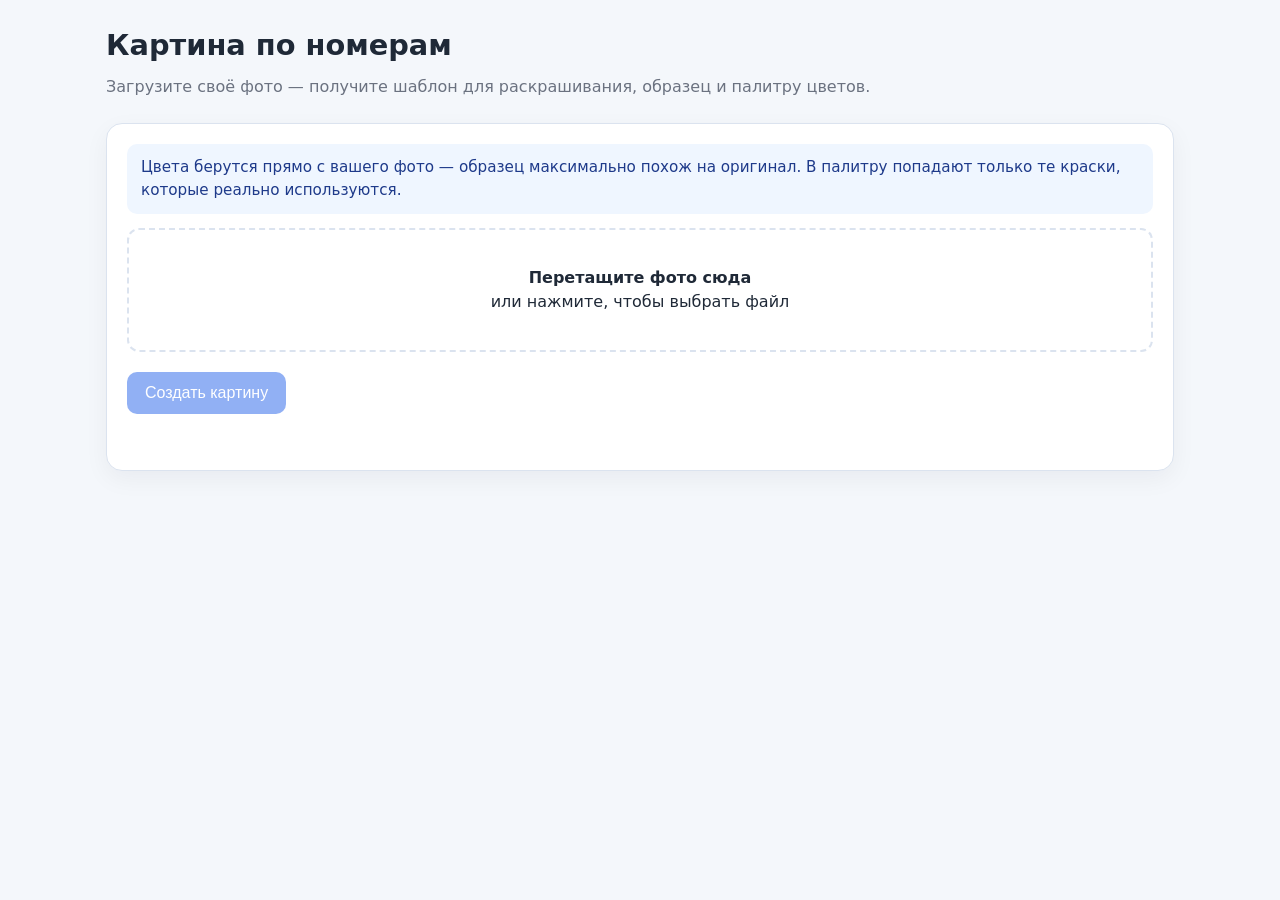
==== commit 8c423c2c: "Extract colors from photo for better similarity to original - Replace fixed rainbow mapping with LAB" ====
--- a/paint-by-numbers.html
+++ b/paint-by-numbers.html
@@ -109,7 +109,7 @@
     <p class="lead">Загрузите своё фото — получите шаблон для раскрашивания, образец и палитру цветов.</p>
 
     <div class="panel">
-      <p class="tip">Цвета распределены по радуге. Фото сопоставляется с ближайшим оттенком — в палитру попадают только те краски, которые реально есть на фото.</p>
+      <p class="tip">Цвета берутся прямо с вашего фото — образец максимально похож на оригинал. В палитру попадают только те краски, которые реально используются.</p>
       <div class="dropzone" id="dropzone">
         <strong>Перетащите фото сюда</strong><br>
         или нажмите, чтобы выбрать файл
@@ -151,9 +151,10 @@
     const downloadsEl = document.getElementById("downloads");
     const previewsEl = document.getElementById("previews");
 
-    const RAINBOW_COUNT = 24;
-    const MAX_SIZE = 1300;
-    const MIN_LABEL_AREA = 600;
+    const COLOR_COUNT = 28;
+    const MAX_SIZE = 1400;
+    const MIN_LABEL_AREA = 380;
+    const SAMPLE_STEP = 3;
 
     let sourceImage = null;
 
@@ -216,36 +217,8 @@
       return ctx.getImageData(0, 0, width, height);
     }
 
-    function hslToRgb(h, s, l) {
-      h = ((h % 360) + 360) % 360 / 360;
-      if (s === 0) {
-        const v = Math.round(l * 255);
-        return [v, v, v];
-      }
-      const hue2rgb = (p, q, t) => {
-        if (t < 0) t += 1;
-        if (t > 1) t -= 1;
-        if (t < 1 / 6) return p + (q - p) * 6 * t;
-        if (t < 1 / 2) return q;
-        if (t < 2 / 3) return p + (q - p) * (2 / 3 - t) * 6;
-        return p;
-      };
-      const q = l < 0.5 ? l * (1 + s) : l + s - l * s;
-      const p = 2 * l - q;
-      return [
-        Math.round(hue2rgb(p, q, h + 1 / 3) * 255),
-        Math.round(hue2rgb(p, q, h) * 255),
-        Math.round(hue2rgb(p, q, h - 1 / 3) * 255),
-      ];
-    }
-
-    function buildRainbowPalette(colorCount) {
-      const palette = [];
-      for (let i = 0; i < colorCount; i++) {
-        const hue = (i * 360) / colorCount;
-        palette.push(hslToRgb(hue, 0.94, 0.56));
-      }
-      return palette;
+    function clamp(v, min, max) {
+      return Math.min(max, Math.max(min, v));
     }
 
     function rgbToHue(rgb) {
@@ -330,6 +303,44 @@
         }
       }
       return best;
+    }
+
+    function kmeansFromPhoto(imageData, k, sampleStep) {
+      const { data } = imageData;
+      const pixels = [];
+      for (let i = 0; i < data.length; i += 4 * sampleStep) {
+        pixels.push([data[i], data[i + 1], data[i + 2]]);
+      }
+
+      const centroids = [];
+      const used = new Set();
+      while (centroids.length < k) {
+        const idx = Math.floor(Math.random() * pixels.length);
+        if (used.has(idx)) continue;
+        used.add(idx);
+        centroids.push(pixels[idx].slice());
+      }
+
+      for (let iter = 0; iter < 18; iter++) {
+        const sums = Array.from({ length: k }, () => [0, 0, 0, 0]);
+        for (let i = 0; i < pixels.length; i++) {
+          const label = nearestCentroid(pixels[i], centroids);
+          sums[label][0] += pixels[i][0];
+          sums[label][1] += pixels[i][1];
+          sums[label][2] += pixels[i][2];
+          sums[label][3] += 1;
+        }
+        for (let c = 0; c < k; c++) {
+          if (sums[c][3] === 0) continue;
+          centroids[c] = [
+            Math.round(sums[c][0] / sums[c][3]),
+            Math.round(sums[c][1] / sums[c][3]),
+            Math.round(sums[c][2] / sums[c][3]),
+          ];
+        }
+      }
+
+      return centroids;
     }
 
     function buildLabelMap(imageData, centroids) {
@@ -512,10 +523,10 @@
 
       await new Promise((resolve) => setTimeout(resolve, 30));
 
-      const rainbowPool = buildRainbowPalette(RAINBOW_COUNT);
       const imageData = resizeImage(sourceImage, MAX_SIZE);
-      const rawLabelMap = buildLabelMap(imageData, rainbowPool);
-      const { labelMap, palette } = compactUsedColors(rawLabelMap, rainbowPool);
+      const colorPool = kmeansFromPhoto(imageData, COLOR_COUNT, SAMPLE_STEP);
+      const rawLabelMap = buildLabelMap(imageData, colorPool);
+      const { labelMap, palette } = compactUsedColors(rawLabelMap, colorPool);
       const templateCanvas = drawTemplate(labelMap, palette, MIN_LABEL_AREA);
       const referenceCanvas = drawReference(labelMap, palette);
       const paletteCanvas = drawPalette(palette);
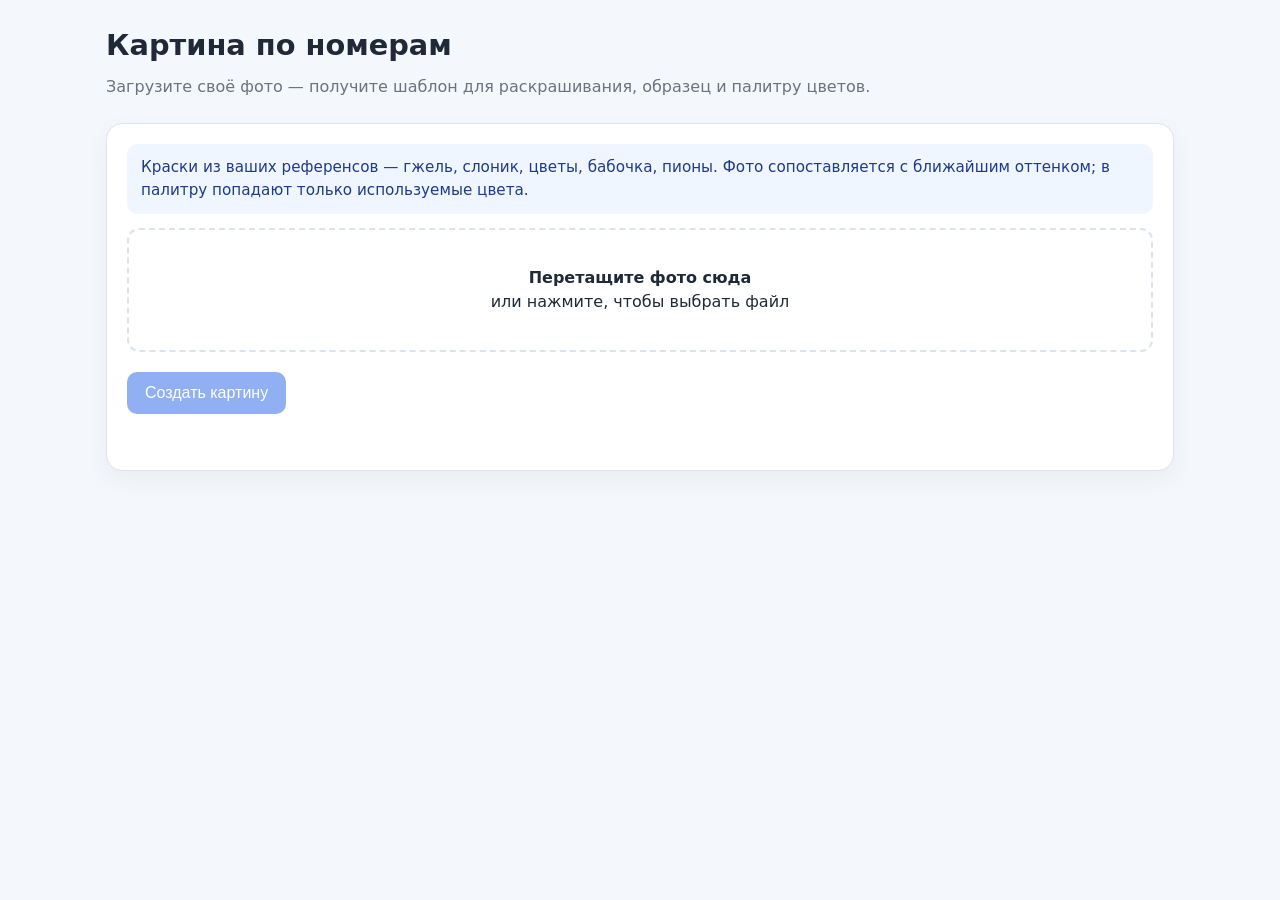
==== commit 908705ef: "Use master palette from user reference illustrations - 54 colors from Gzhel card, elephant, flowers," ====
--- a/paint-by-numbers.html
+++ b/paint-by-numbers.html
@@ -109,7 +109,7 @@
     <p class="lead">Загрузите своё фото — получите шаблон для раскрашивания, образец и палитру цветов.</p>
 
     <div class="panel">
-      <p class="tip">Цвета берутся прямо с вашего фото — образец максимально похож на оригинал. В палитру попадают только те краски, которые реально используются.</p>
+      <p class="tip">Краски из ваших референсов — гжель, слоник, цветы, бабочка, пионы. Фото сопоставляется с ближайшим оттенком; в палитру попадают только используемые цвета.</p>
       <div class="dropzone" id="dropzone">
         <strong>Перетащите фото сюда</strong><br>
         или нажмите, чтобы выбрать файл
@@ -151,10 +151,66 @@
     const downloadsEl = document.getElementById("downloads");
     const previewsEl = document.getElementById("previews");
 
-    const COLOR_COUNT = 28;
     const MAX_SIZE = 1400;
     const MIN_LABEL_AREA = 380;
-    const SAMPLE_STEP = 3;
+
+    // Палитра из референсов: гжель, слоник, цветы, бабочка, яблоня, пионы
+    const MASTER_PALETTE = [
+      [25, 22, 28],    // угольный
+      [54, 69, 79],    // тёмно-серый
+      [90, 55, 35],    // шоколад
+      [120, 75, 45],   // коричневый
+      [160, 90, 45],   // ржаво-коричневый
+      [100, 20, 40],   // бордовый
+      [140, 20, 45],   // тёмно-малиновый
+      [150, 15, 45],  // глубокий красный
+      [200, 90, 30],   // жжёный оранж
+      [220, 100, 50],  // терракота
+      [255, 140, 40],  // яркий оранж
+      [250, 128, 114], // лосось
+      [255, 175, 160], // персик
+      [255, 210, 185], // тёплая кожа
+      [255, 200, 50],  // золотой
+      [255, 210, 60],  // солнечный
+      [255, 225, 155], // блонд
+      [255, 230, 120], // жёлтый
+      [255, 245, 180], // лимонный
+      [255, 245, 200], // масляный свет
+      [20, 70, 40],    // тёмно-зелёный
+      [30, 90, 45],    // хвойный
+      [45, 130, 65],   // изумруд
+      [75, 175, 85],   // трава
+      [110, 120, 95],  // олива
+      [143, 165, 140], // шалфей
+      [175, 195, 170], // шалфей светлый
+      [170, 220, 80],  // лайм
+      [190, 230, 70],  // шартрез
+      [160, 230, 180], // мятный
+      [180, 210, 165], // салатовый
+      [0, 140, 90],    // тёмная бирюза
+      [0, 150, 160],   // бирюза
+      [50, 190, 200],  // аквамарин
+      [20, 40, 95],    // ночной синий
+      [30, 60, 180],   // королевский синий
+      [45, 90, 200],   // синий
+      [70, 130, 210],  // гжельский
+      [135, 200, 245], // небесный
+      [135, 206, 235], // голубой
+      [176, 196, 214], // серо-голубой
+      [190, 50, 90],   // малина
+      [210, 30, 90],   // пурпур
+      [220, 60, 120],  // фуксия
+      [255, 50, 120],  // яркая фуксия
+      [255, 105, 180], // розовый
+      [255, 130, 160], // роза
+      [255, 170, 190], // румянец
+      [255, 182, 170], // персиковый
+      [255, 200, 210], // нежно-розовый
+      [230, 210, 240], // лаванда
+      [220, 195, 160], // бежевый
+      [253, 245, 230], // кремовый
+      [255, 252, 248], // белый
+    ];
 
     let sourceImage = null;
 
@@ -217,10 +273,6 @@
       return ctx.getImageData(0, 0, width, height);
     }
 
-    function clamp(v, min, max) {
-      return Math.min(max, Math.max(min, v));
-    }
-
     function rgbToHue(rgb) {
       const r = rgb[0] / 255;
       const g = rgb[1] / 255;
@@ -303,44 +355,6 @@
         }
       }
       return best;
-    }
-
-    function kmeansFromPhoto(imageData, k, sampleStep) {
-      const { data } = imageData;
-      const pixels = [];
-      for (let i = 0; i < data.length; i += 4 * sampleStep) {
-        pixels.push([data[i], data[i + 1], data[i + 2]]);
-      }
-
-      const centroids = [];
-      const used = new Set();
-      while (centroids.length < k) {
-        const idx = Math.floor(Math.random() * pixels.length);
-        if (used.has(idx)) continue;
-        used.add(idx);
-        centroids.push(pixels[idx].slice());
-      }
-
-      for (let iter = 0; iter < 18; iter++) {
-        const sums = Array.from({ length: k }, () => [0, 0, 0, 0]);
-        for (let i = 0; i < pixels.length; i++) {
-          const label = nearestCentroid(pixels[i], centroids);
-          sums[label][0] += pixels[i][0];
-          sums[label][1] += pixels[i][1];
-          sums[label][2] += pixels[i][2];
-          sums[label][3] += 1;
-        }
-        for (let c = 0; c < k; c++) {
-          if (sums[c][3] === 0) continue;
-          centroids[c] = [
-            Math.round(sums[c][0] / sums[c][3]),
-            Math.round(sums[c][1] / sums[c][3]),
-            Math.round(sums[c][2] / sums[c][3]),
-          ];
-        }
-      }
-
-      return centroids;
     }
 
     function buildLabelMap(imageData, centroids) {
@@ -524,9 +538,8 @@
       await new Promise((resolve) => setTimeout(resolve, 30));
 
       const imageData = resizeImage(sourceImage, MAX_SIZE);
-      const colorPool = kmeansFromPhoto(imageData, COLOR_COUNT, SAMPLE_STEP);
-      const rawLabelMap = buildLabelMap(imageData, colorPool);
-      const { labelMap, palette } = compactUsedColors(rawLabelMap, colorPool);
+      const rawLabelMap = buildLabelMap(imageData, MASTER_PALETTE);
+      const { labelMap, palette } = compactUsedColors(rawLabelMap, MASTER_PALETTE);
       const templateCanvas = drawTemplate(labelMap, palette, MIN_LABEL_AREA);
       const referenceCanvas = drawReference(labelMap, palette);
       const paletteCanvas = drawPalette(palette);
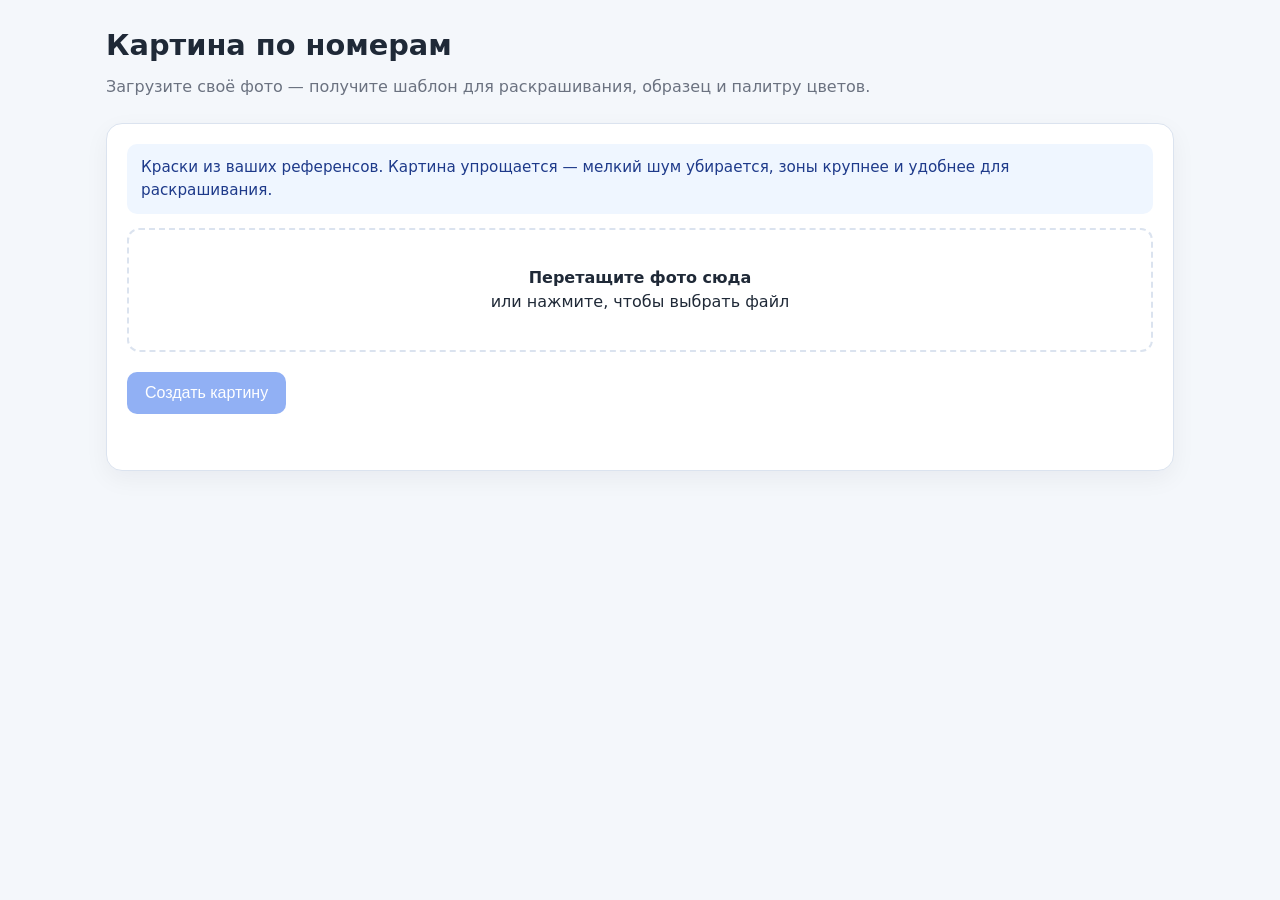
==== commit 25a48278: "Simplify paint-by-numbers regions to reduce noise - Segment at lower resolution with blur before col" ====
--- a/paint-by-numbers.html
+++ b/paint-by-numbers.html
@@ -109,7 +109,7 @@
     <p class="lead">Загрузите своё фото — получите шаблон для раскрашивания, образец и палитру цветов.</p>
 
     <div class="panel">
-      <p class="tip">Краски из ваших референсов — гжель, слоник, цветы, бабочка, пионы. Фото сопоставляется с ближайшим оттенком; в палитру попадают только используемые цвета.</p>
+      <p class="tip">Краски из ваших референсов. Картина упрощается — мелкий шум убирается, зоны крупнее и удобнее для раскрашивания.</p>
       <div class="dropzone" id="dropzone">
         <strong>Перетащите фото сюда</strong><br>
         или нажмите, чтобы выбрать файл
@@ -152,7 +152,9 @@
     const previewsEl = document.getElementById("previews");
 
     const MAX_SIZE = 1400;
-    const MIN_LABEL_AREA = 380;
+    const SEGMENT_SIZE = 880;
+    const MIN_REGION_AREA = 140;
+    const MERGE_PASSES = 5;
 
     // Палитра из референсов: гжель, слоник, цветы, бабочка, яблоня, пионы
     const MASTER_PALETTE = [
@@ -357,6 +359,136 @@
       return best;
     }
 
+    function softenImageData(imageData) {
+      const src = document.createElement("canvas");
+      src.width = imageData.width;
+      src.height = imageData.height;
+      src.getContext("2d").putImageData(imageData, 0, 0);
+      const out = document.createElement("canvas");
+      out.width = imageData.width;
+      out.height = imageData.height;
+      const ctx = out.getContext("2d");
+      ctx.filter = "blur(2.5px)";
+      ctx.drawImage(src, 0, 0);
+      ctx.filter = "none";
+      return ctx.getImageData(0, 0, out.width, out.height);
+    }
+
+    function modeFilterLabels(labelMap, radius, passes) {
+      const { width, height, labels } = labelMap;
+      let current = labels;
+      for (let pass = 0; pass < passes; pass++) {
+        const next = new Int32Array(current.length);
+        for (let y = 0; y < height; y++) {
+          for (let x = 0; x < width; x++) {
+            const counts = new Map();
+            for (let dy = -radius; dy <= radius; dy++) {
+              for (let dx = -radius; dx <= radius; dx++) {
+                const nx = x + dx;
+                const ny = y + dy;
+                if (nx < 0 || nx >= width || ny < 0 || ny >= height) continue;
+                const label = current[ny * width + nx];
+                counts.set(label, (counts.get(label) || 0) + 1);
+              }
+            }
+            let best = current[y * width + x];
+            let bestCount = -1;
+            for (const [label, count] of counts) {
+              if (count > bestCount) {
+                bestCount = count;
+                best = label;
+              }
+            }
+            next[y * width + x] = best;
+          }
+        }
+        current = next;
+      }
+      return { width, height, labels: current };
+    }
+
+    function mergeSmallRegions(labelMap, minArea) {
+      const { width, height, labels } = labelMap;
+      const result = new Int32Array(labels);
+      const visited = new Uint8Array(labels.length);
+      const dirs = [1, -1, width, -width];
+
+      for (let start = 0; start < labels.length; start++) {
+        if (visited[start]) continue;
+        const colorId = labels[start];
+        const pixels = [];
+        const queue = [start];
+        visited[start] = 1;
+        const neighborCounts = new Map();
+
+        while (queue.length) {
+          const idx = queue.pop();
+          const x = idx % width;
+          pixels.push(idx);
+
+          for (const d of dirs) {
+            const next = idx + d;
+            if (next < 0 || next >= labels.length) continue;
+            if (d === 1 && x === width - 1) continue;
+            if (d === -1 && x === 0) continue;
+
+            if (labels[next] === colorId) {
+              if (!visited[next]) {
+                visited[next] = 1;
+                queue.push(next);
+              }
+            } else {
+              const neighbor = labels[next];
+              neighborCounts.set(neighbor, (neighborCounts.get(neighbor) || 0) + 1);
+            }
+          }
+        }
+
+        if (pixels.length < minArea && neighborCounts.size > 0) {
+          let bestNeighbor = colorId;
+          let bestCount = -1;
+          for (const [neighbor, count] of neighborCounts) {
+            if (count > bestCount) {
+              bestCount = count;
+              bestNeighbor = neighbor;
+            }
+          }
+          for (const idx of pixels) result[idx] = bestNeighbor;
+        }
+      }
+
+      return { width, height, labels: result };
+    }
+
+    function simplifyLabelMap(labelMap) {
+      let simplified = modeFilterLabels(labelMap, 2, 2);
+      for (let i = 0; i < MERGE_PASSES; i++) {
+        simplified = mergeSmallRegions(simplified, MIN_REGION_AREA);
+        simplified = modeFilterLabels(simplified, 1, 1);
+      }
+      return simplified;
+    }
+
+    function upscaleLabelMap(labelMap, targetWidth, targetHeight) {
+      const { width, height, labels } = labelMap;
+      if (width === targetWidth && height === targetHeight) return labelMap;
+      const out = new Int32Array(targetWidth * targetHeight);
+      const scaleX = width / targetWidth;
+      const scaleY = height / targetHeight;
+      for (let y = 0; y < targetHeight; y++) {
+        for (let x = 0; x < targetWidth; x++) {
+          const sx = Math.min(width - 1, Math.floor(x * scaleX));
+          const sy = Math.min(height - 1, Math.floor(y * scaleY));
+          out[y * targetWidth + x] = labels[sy * width + sx];
+        }
+      }
+      return { width: targetWidth, height: targetHeight, labels: out };
+    }
+
+    function minLabelAreaForSize(width, height) {
+      return Math.max(900, Math.round((width * height) / 11000));
+    }
+
     function buildLabelMap(imageData, centroids) {
       const { width, height, data } = imageData;
       const labels = new Int32Array(width * height);
@@ -537,11 +669,15 @@
 
       await new Promise((resolve) => setTimeout(resolve, 30));
 
-      const imageData = resizeImage(sourceImage, MAX_SIZE);
-      const rawLabelMap = buildLabelMap(imageData, MASTER_PALETTE);
-      const { labelMap, palette } = compactUsedColors(rawLabelMap, MASTER_PALETTE);
-      const templateCanvas = drawTemplate(labelMap, palette, MIN_LABEL_AREA);
-      const referenceCanvas = drawReference(labelMap, palette);
+      const fullImageData = resizeImage(sourceImage, MAX_SIZE);
+      const segmentData = softenImageData(resizeImage(sourceImage, SEGMENT_SIZE));
+      let labelMap = buildLabelMap(segmentData, MASTER_PALETTE);
+      labelMap = simplifyLabelMap(labelMap);
+      labelMap = upscaleLabelMap(labelMap, fullImageData.width, fullImageData.height);
+      const { labelMap: compactMap, palette } = compactUsedColors(labelMap, MASTER_PALETTE);
+      const minLabelArea = minLabelAreaForSize(compactMap.width, compactMap.height);
+      const templateCanvas = drawTemplate(compactMap, palette, minLabelArea);
+      const referenceCanvas = drawReference(compactMap, palette);
       const paletteCanvas = drawPalette(palette);
       const printableCanvas = combineForPrint(templateCanvas, paletteCanvas);
 
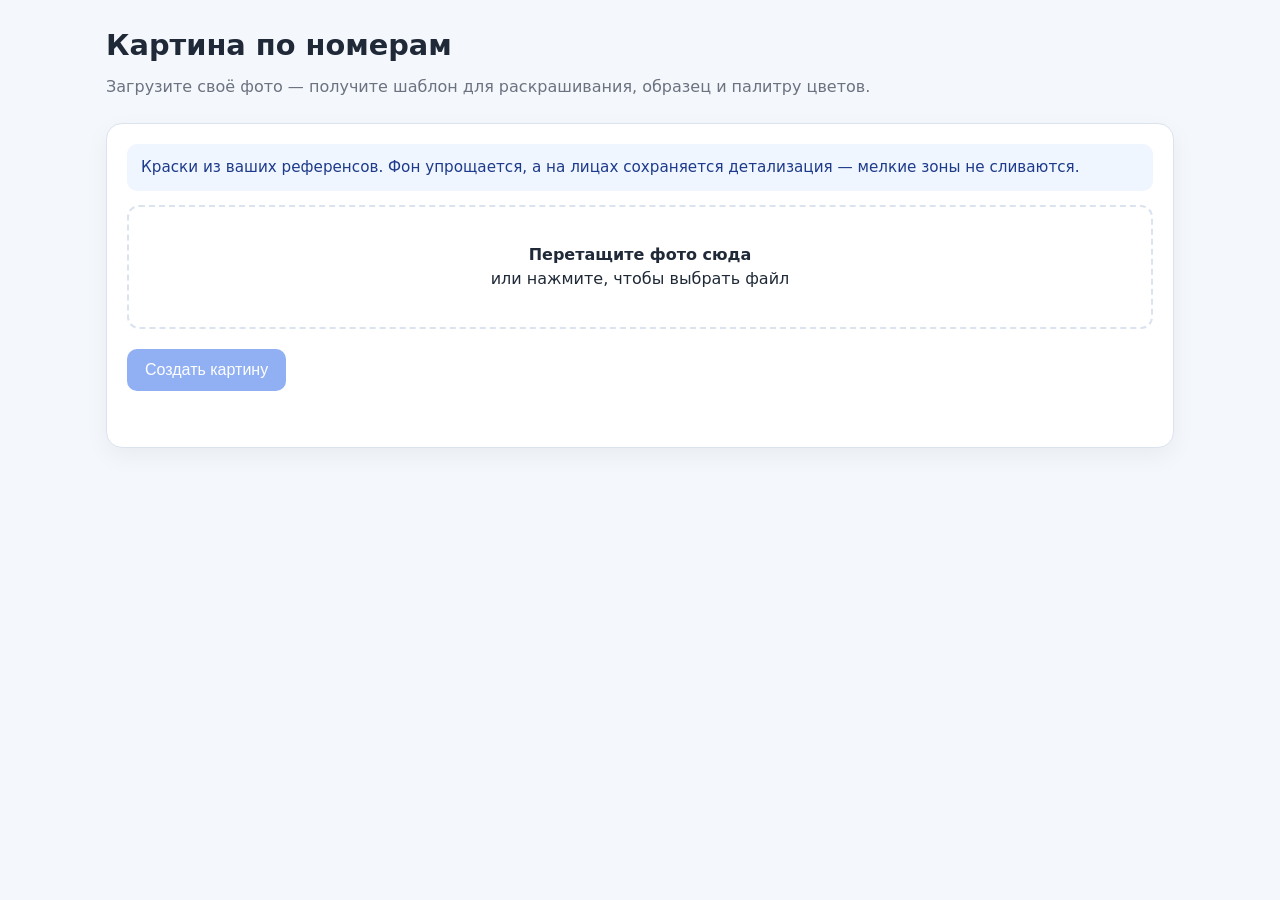
==== commit 1788e9c9: "Preserve face detail while simplifying background regions - Detect faces via FaceDetector API with s" ====
--- a/paint-by-numbers.html
+++ b/paint-by-numbers.html
@@ -109,7 +109,7 @@
     <p class="lead">Загрузите своё фото — получите шаблон для раскрашивания, образец и палитру цветов.</p>
 
     <div class="panel">
-      <p class="tip">Краски из ваших референсов. Картина упрощается — мелкий шум убирается, зоны крупнее и удобнее для раскрашивания.</p>
+      <p class="tip">Краски из ваших референсов. Фон упрощается, а на лицах сохраняется детализация — мелкие зоны не сливаются.</p>
       <div class="dropzone" id="dropzone">
         <strong>Перетащите фото сюда</strong><br>
         или нажмите, чтобы выбрать файл
@@ -359,6 +359,127 @@
       return best;
     }
 
+    function isSkinTone(r, g, b) {
+      const max = Math.max(r, g, b);
+      const min = Math.min(r, g, b);
+      if (max - min < 12) return false;
+      return r > 60 && g > 30 && b > 15 && r > g && r > b && Math.abs(r - g) > 10;
+    }
+
+    function dilateMask(mask, width, height, radius) {
+      const out = new Uint8Array(mask.length);
+      for (let y = 0; y < height; y++) {
+        for (let x = 0; x < width; x++) {
+          if (!mask[y * width + x]) continue;
+          for (let dy = -radius; dy <= radius; dy++) {
+            for (let dx = -radius; dx <= radius; dx++) {
+              const nx = x + dx;
+              const ny = y + dy;
+              if (nx < 0 || nx >= width || ny < 0 || ny >= height) continue;
+              out[ny * width + nx] = 1;
+            }
+          }
+        }
+      }
+      return out;
+    }
+
+    function buildSkinMaskFallback(imageData) {
+      const { width, height, data } = imageData;
+      const mask = new Uint8Array(width * height);
+      for (let i = 0, p = 0; i < data.length; i += 4, p++) {
+        const y = (p / width) | 0;
+        if (y > height * 0.72) continue;
+        if (isSkinTone(data[i], data[i + 1], data[i + 2])) mask[p] = 1;
+      }
+      return dilateMask(mask, width, height, 3);
+    }
+
+    function rasterizeFaceMask(width, height, rects) {
+      const mask = new Uint8Array(width * height);
+      for (const rect of rects) {
+        const x1 = Math.max(0, Math.floor(rect.x));
+        const y1 = Math.max(0, Math.floor(rect.y));
+        const x2 = Math.min(width, Math.ceil(rect.x + rect.w));
+        const y2 = Math.min(height, Math.ceil(rect.y + rect.h));
+        for (let y = y1; y < y2; y++) {
+          for (let x = x1; x < x2; x++) {
+            mask[y * width + x] = 1;
+          }
+        }
+      }
+      return mask;
+    }
+
+    async function detectFaceRects(sourceImage, targetWidth, targetHeight) {
+      const canvas = document.createElement("canvas");
+      canvas.width = sourceImage.width;
+      canvas.height = sourceImage.height;
+      canvas.getContext("2d").drawImage(sourceImage, 0, 0);
+
+      if ("FaceDetector" in window) {
+        try {
+          const detector = new FaceDetector({ fastMode: true, maxDetectedFaces: 8 });
+          const faces = await detector.detect(canvas);
+          const scaleX = targetWidth / sourceImage.width;
+          const scaleY = targetHeight / sourceImage.height;
+          return faces.map((face) => {
+            const box = face.boundingBox;
+            return {
+              x: Math.max(0, (box.x - box.width * 0.18) * scaleX),
+              y: Math.max(0, (box.y - box.height * 0.22) * scaleY),
+              w: Math.min(targetWidth, box.width * 1.36 * scaleX),
+              h: Math.min(targetHeight, box.height * 1.38 * scaleY),
+            };
+          });
+        } catch {
+          return [];
+        }
+      }
+      return [];
+    }
+
+    async function buildFaceProtectionMask(imageData, sourceImage) {
+      const rects = await detectFaceRects(sourceImage, imageData.width, imageData.height);
+      if (rects.length > 0) {
+        return rasterizeFaceMask(imageData.width, imageData.height, rects);
+      }
+      return buildSkinMaskFallback(imageData);
+    }
+
+    function upscaleMask(mask, srcWidth, srcHeight, targetWidth, targetHeight) {
+      if (srcWidth === targetWidth && srcHeight === targetHeight) return mask;
+      const out = new Uint8Array(targetWidth * targetHeight);
+      const scaleX = srcWidth / targetWidth;
+      const scaleY = srcHeight / targetHeight;
+      for (let y = 0; y < targetHeight; y++) {
+        for (let x = 0; x < targetWidth; x++) {
+          const sx = Math.min(srcWidth - 1, Math.floor(x * scaleX));
+          const sy = Math.min(srcHeight - 1, Math.floor(y * scaleY));
+          out[y * targetWidth + x] = mask[sy * srcWidth + sx];
+        }
+      }
+      return out;
+    }
+
+    function buildLabelMapAdaptive(softData, sharpData, faceMask, centroids) {
+      const soft = buildLabelMap(softData, centroids);
+      const sharp = buildLabelMap(sharpData, centroids);
+      const labels = new Int32Array(soft.labels.length);
+      for (let i = 0; i < labels.length; i++) {
+        labels[i] = faceMask[i] ? sharp.labels[i] : soft.labels[i];
+      }
+      return { width: soft.width, height: soft.height, labels };
+    }
+
+    function restoreFaceDetail(labelMap, detailLabels, faceMask) {
+      if (!faceMask) return labelMap;
+      for (let i = 0; i < labelMap.labels.length; i++) {
+        if (faceMask[i]) labelMap.labels[i] = detailLabels[i];
+      }
+      return labelMap;
+    }
+
     function softenImageData(imageData) {
       const src = document.createElement("canvas");
       src.width = imageData.width;
@@ -374,13 +495,18 @@
       return ctx.getImageData(0, 0, out.width, out.height);
     }
 
-    function modeFilterLabels(labelMap, radius, passes) {
+    function modeFilterLabels(labelMap, radius, passes, faceMask = null) {
       const { width, height, labels } = labelMap;
       let current = labels;
       for (let pass = 0; pass < passes; pass++) {
         const next = new Int32Array(current.length);
         for (let y = 0; y < height; y++) {
           for (let x = 0; x < width; x++) {
+            const idx = y * width + x;
+            if (faceMask && faceMask[idx]) {
+              next[idx] = current[idx];
+              continue;
+            }
             const counts = new Map();
             for (let dy = -radius; dy <= radius; dy++) {
               for (let dx = -radius; dx <= radius; dx++) {
@@ -391,7 +517,7 @@
                 counts.set(label, (counts.get(label) || 0) + 1);
               }
             }
-            let best = current[y * width + x];
+            let best = current[idx];
             let bestCount = -1;
             for (const [label, count] of counts) {
               if (count > bestCount) {
@@ -399,7 +525,7 @@
                 best = label;
               }
             }
-            next[y * width + x] = best;
+            next[idx] = best;
           }
         }
         current = next;
@@ -407,7 +533,7 @@
       return { width, height, labels: current };
     }
 
-    function mergeSmallRegions(labelMap, minArea) {
+    function mergeSmallRegions(labelMap, minArea, faceMask = null) {
       const { width, height, labels } = labelMap;
       const result = new Int32Array(labels);
       const visited = new Uint8Array(labels.length);
@@ -445,6 +571,9 @@
         }
 
         if (pixels.length < minArea && neighborCounts.size > 0) {
+          const facePixels = faceMask ? pixels.filter((idx) => faceMask[idx]).length : 0;
+          if (facePixels > 0) continue;
+
           let bestNeighbor = colorId;
           let bestCount = -1;
           for (const [neighbor, count] of neighborCounts) {
@@ -460,11 +589,11 @@
       return { width, height, labels: result };
     }
 
-    function simplifyLabelMap(labelMap) {
-      let simplified = modeFilterLabels(labelMap, 2, 2);
+    function simplifyLabelMap(labelMap, faceMask = null) {
+      let simplified = modeFilterLabels(labelMap, 2, 2, faceMask);
       for (let i = 0; i < MERGE_PASSES; i++) {
-        simplified = mergeSmallRegions(simplified, MIN_REGION_AREA);
-        simplified = modeFilterLabels(simplified, 1, 1);
+        simplified = mergeSmallRegions(simplified, MIN_REGION_AREA, faceMask);
+        simplified = modeFilterLabels(simplified, 1, 1, faceMask);
       }
       return simplified;
     }
@@ -539,7 +668,7 @@
       return components;
     }
 
-    function drawTemplate(labelMap, centroids, minLabelArea) {
+    function drawTemplate(labelMap, centroids, minLabelArea, faceMask = null) {
       const { width, height, labels } = labelMap;
       const canvas = document.createElement("canvas");
       canvas.width = width;
@@ -570,10 +699,16 @@
       ctx.textAlign = "center";
       ctx.textBaseline = "middle";
 
+      const faceMinArea = Math.max(70, Math.round(minLabelArea / 7));
+
       for (let colorId = 0; colorId < centroids.length; colorId++) {
         const parts = connectedComponents(labels, width, height, colorId);
         for (const part of parts) {
-          if (part.size < minLabelArea) continue;
+          const cx = Math.round(part.cx);
+          const cy = Math.round(part.cy);
+          const inFace = faceMask && faceMask[cy * width + cx];
+          const areaLimit = inFace ? faceMinArea : minLabelArea;
+          if (part.size < areaLimit) continue;
           const text = String(colorId + 1);
           ctx.strokeText(text, part.cx, part.cy);
           ctx.fillText(text, part.cx, part.cy);
@@ -667,16 +802,29 @@
       generateBtn.disabled = true;
       statusEl.textContent = "Создаём картину по номерам…";
 
+      statusEl.textContent = "Создаём картину… определяем лица";
+
       await new Promise((resolve) => setTimeout(resolve, 30));
 
       const fullImageData = resizeImage(sourceImage, MAX_SIZE);
-      const segmentData = softenImageData(resizeImage(sourceImage, SEGMENT_SIZE));
-      let labelMap = buildLabelMap(segmentData, MASTER_PALETTE);
-      labelMap = simplifyLabelMap(labelMap);
+      const segmentSharp = resizeImage(sourceImage, SEGMENT_SIZE);
+      const segmentSoft = softenImageData(segmentSharp);
+      const segmentFaceMask = await buildFaceProtectionMask(segmentSharp, sourceImage);
+      let labelMap = buildLabelMapAdaptive(segmentSoft, segmentSharp, segmentFaceMask, MASTER_PALETTE);
+      const faceDetail = new Int32Array(labelMap.labels);
+      labelMap = simplifyLabelMap(labelMap, segmentFaceMask);
+      labelMap = restoreFaceDetail(labelMap, faceDetail, segmentFaceMask);
       labelMap = upscaleLabelMap(labelMap, fullImageData.width, fullImageData.height);
+      const fullFaceMask = upscaleMask(
+        segmentFaceMask,
+        segmentSharp.width,
+        segmentSharp.height,
+        fullImageData.width,
+        fullImageData.height,
+      );
       const { labelMap: compactMap, palette } = compactUsedColors(labelMap, MASTER_PALETTE);
       const minLabelArea = minLabelAreaForSize(compactMap.width, compactMap.height);
-      const templateCanvas = drawTemplate(compactMap, palette, minLabelArea);
+      const templateCanvas = drawTemplate(compactMap, palette, minLabelArea, fullFaceMask);
       const referenceCanvas = drawReference(compactMap, palette);
       const paletteCanvas = drawPalette(palette);
       const printableCanvas = combineForPrint(templateCanvas, paletteCanvas);
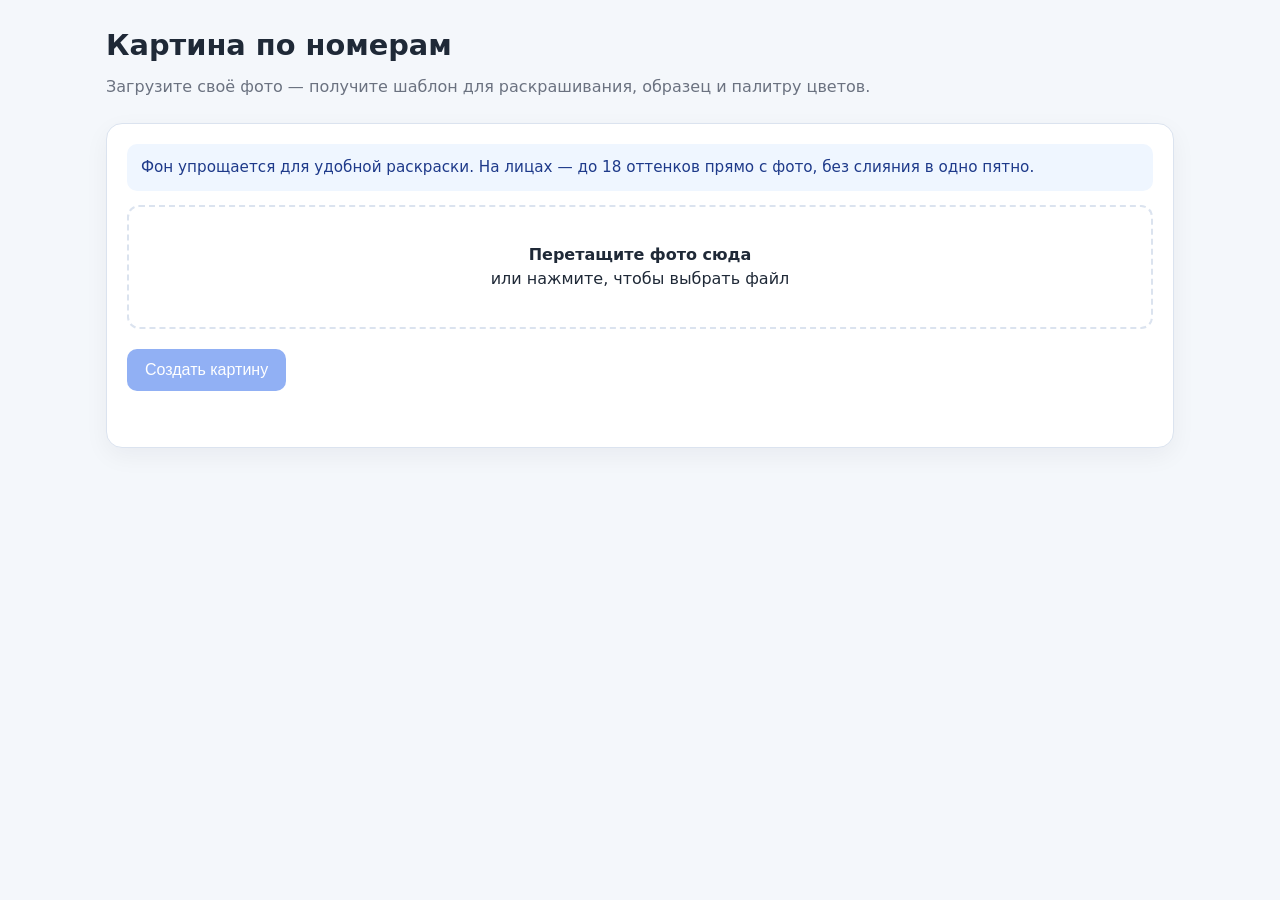
==== commit 56c4394a: "Fix face detail: use photo k-means colors instead of single palette swatch - Extract 10-18 colors fr" ====
--- a/paint-by-numbers.html
+++ b/paint-by-numbers.html
@@ -109,7 +109,7 @@
     <p class="lead">Загрузите своё фото — получите шаблон для раскрашивания, образец и палитру цветов.</p>
 
     <div class="panel">
-      <p class="tip">Краски из ваших референсов. Фон упрощается, а на лицах сохраняется детализация — мелкие зоны не сливаются.</p>
+      <p class="tip">Фон упрощается для удобной раскраски. На лицах — до 18 оттенков прямо с фото, без слияния в одно пятно.</p>
       <div class="dropzone" id="dropzone">
         <strong>Перетащите фото сюда</strong><br>
         или нажмите, чтобы выбрать файл
@@ -153,8 +153,11 @@
 
     const MAX_SIZE = 1400;
     const SEGMENT_SIZE = 880;
+    const FACE_DETAIL_SIZE = 1200;
     const MIN_REGION_AREA = 140;
     const MERGE_PASSES = 5;
+    const FACE_COLORS_MIN = 10;
+    const FACE_COLORS_MAX = 18;
 
     // Палитра из референсов: гжель, слоник, цветы, бабочка, яблоня, пионы
     const MASTER_PALETTE = [
@@ -386,13 +389,55 @@
 
     function buildSkinMaskFallback(imageData) {
       const { width, height, data } = imageData;
-      const mask = new Uint8Array(width * height);
+      const raw = new Uint8Array(width * height);
       for (let i = 0, p = 0; i < data.length; i += 4, p++) {
         const y = (p / width) | 0;
-        if (y > height * 0.72) continue;
-        if (isSkinTone(data[i], data[i + 1], data[i + 2])) mask[p] = 1;
-      }
-      return dilateMask(mask, width, height, 3);
+        if (y > height * 0.78) continue;
+        if (isSkinTone(data[i], data[i + 1], data[i + 2])) raw[p] = 1;
+      }
+      return filterFaceSkinBlobs(raw, width, height);
+    }
+
+    function filterFaceSkinBlobs(mask, width, height) {
+      const total = width * height;
+      const minBlob = total * 0.0012;
+      const maxBlob = total * 0.2;
+      const out = new Uint8Array(mask.length);
+      const visited = new Uint8Array(mask.length);
+      const dirs = [1, -1, width, -width];
+
+      for (let start = 0; start < mask.length; start++) {
+        if (!mask[start] || visited[start]) continue;
+        const pixels = [];
+        const queue = [start];
+        visited[start] = 1;
+        let sumY = 0;
+
+        while (queue.length) {
+          const idx = queue.pop();
+          const x = idx % width;
+          const y = (idx / width) | 0;
+          pixels.push(idx);
+          sumY += y;
+          for (const d of dirs) {
+            const next = idx + d;
+            if (next < 0 || next >= mask.length) continue;
+            if (d === 1 && x === width - 1) continue;
+            if (d === -1 && x === 0) continue;
+            if (mask[next] && !visited[next]) {
+              visited[next] = 1;
+              queue.push(next);
+            }
+          }
+        }
+
+        const avgY = sumY / pixels.length;
+        if (pixels.length >= minBlob && pixels.length <= maxBlob && avgY < height * 0.72) {
+          for (const idx of pixels) out[idx] = 1;
+        }
+      }
+
+      return dilateMask(out, width, height, 4);
     }
 
     function rasterizeFaceMask(width, height, rects) {
@@ -462,22 +507,76 @@
       return out;
     }
 
-    function buildLabelMapAdaptive(softData, sharpData, faceMask, centroids) {
-      const soft = buildLabelMap(softData, centroids);
-      const sharp = buildLabelMap(sharpData, centroids);
-      const labels = new Int32Array(soft.labels.length);
-      for (let i = 0; i < labels.length; i++) {
-        labels[i] = faceMask[i] ? sharp.labels[i] : soft.labels[i];
-      }
-      return { width: soft.width, height: soft.height, labels };
-    }
-
-    function restoreFaceDetail(labelMap, detailLabels, faceMask) {
-      if (!faceMask) return labelMap;
-      for (let i = 0; i < labelMap.labels.length; i++) {
-        if (faceMask[i]) labelMap.labels[i] = detailLabels[i];
-      }
-      return labelMap;
+    function kmeansFromPixels(pixels, k) {
+      const centroids = [];
+      const used = new Set();
+      while (centroids.length < k) {
+        const idx = Math.floor(Math.random() * pixels.length);
+        if (used.has(idx)) continue;
+        used.add(idx);
+        centroids.push(pixels[idx].slice());
+      }
+
+      for (let iter = 0; iter < 20; iter++) {
+        const sums = Array.from({ length: k }, () => [0, 0, 0, 0]);
+        for (const px of pixels) {
+          const label = nearestCentroid(px, centroids);
+          sums[label][0] += px[0];
+          sums[label][1] += px[1];
+          sums[label][2] += px[2];
+          sums[label][3] += 1;
+        }
+        for (let c = 0; c < k; c++) {
+          if (sums[c][3] === 0) continue;
+          centroids[c] = [
+            Math.round(sums[c][0] / sums[c][3]),
+            Math.round(sums[c][1] / sums[c][3]),
+            Math.round(sums[c][2] / sums[c][3]),
+          ];
+        }
+      }
+      return centroids;
+    }
+
+    function buildFaceKmeansMap(imageData, faceMask) {
+      const { width, height, data } = imageData;
+      const pixels = [];
+      const positions = [];
+      for (let p = 0; p < width * height; p++) {
+        if (!faceMask[p]) continue;
+        const i = p * 4;
+        pixels.push([data[i], data[i + 1], data[i + 2]]);
+        positions.push(p);
+      }
+      if (pixels.length < 80) return null;
+
+      const k = Math.min(
+        FACE_COLORS_MAX,
+        Math.max(FACE_COLORS_MIN, Math.round(pixels.length / 400)),
+      );
+      const centroids = kmeansFromPixels(pixels, k);
+      const localLabels = new Int32Array(width * height);
+      localLabels.fill(-1);
+      for (let j = 0; j < positions.length; j++) {
+        localLabels[positions[j]] = nearestCentroid(pixels[j], centroids);
+      }
+      return { localLabels, centroids };
+    }
+
+    function upscaleFaceLabels(localLabels, srcW, srcH, targetW, targetH) {
+      const out = new Int32Array(targetW * targetH);
+      out.fill(-1);
+      const scaleX = srcW / targetW;
+      const scaleY = srcH / targetH;
+      for (let y = 0; y < targetH; y++) {
+        for (let x = 0; x < targetW; x++) {
+          const sx = Math.min(srcW - 1, Math.floor(x * scaleX));
+          const sy = Math.min(srcH - 1, Math.floor(y * scaleY));
+          const v = localLabels[sy * srcW + sx];
+          if (v >= 0) out[y * targetW + x] = v;
+        }
+      }
+      return out;
     }
 
     function softenImageData(imageData) {
@@ -699,7 +798,7 @@
       ctx.textAlign = "center";
       ctx.textBaseline = "middle";
 
-      const faceMinArea = Math.max(70, Math.round(minLabelArea / 7));
+      const faceMinArea = 35;
 
       for (let colorId = 0; colorId < centroids.length; colorId++) {
         const parts = connectedComponents(labels, width, height, colorId);
@@ -809,24 +908,57 @@
       const fullImageData = resizeImage(sourceImage, MAX_SIZE);
       const segmentSharp = resizeImage(sourceImage, SEGMENT_SIZE);
       const segmentSoft = softenImageData(segmentSharp);
-      const segmentFaceMask = await buildFaceProtectionMask(segmentSharp, sourceImage);
-      let labelMap = buildLabelMapAdaptive(segmentSoft, segmentSharp, segmentFaceMask, MASTER_PALETTE);
-      const faceDetail = new Int32Array(labelMap.labels);
-      labelMap = simplifyLabelMap(labelMap, segmentFaceMask);
-      labelMap = restoreFaceDetail(labelMap, faceDetail, segmentFaceMask);
-      labelMap = upscaleLabelMap(labelMap, fullImageData.width, fullImageData.height);
+      const faceMaskSeg = await buildFaceProtectionMask(segmentSharp, sourceImage);
+
+      let bgLabelMap = buildLabelMap(segmentSoft, MASTER_PALETTE);
+      bgLabelMap = simplifyLabelMap(bgLabelMap, faceMaskSeg);
+      bgLabelMap = upscaleLabelMap(bgLabelMap, fullImageData.width, fullImageData.height);
+
       const fullFaceMask = upscaleMask(
-        segmentFaceMask,
+        faceMaskSeg,
         segmentSharp.width,
         segmentSharp.height,
         fullImageData.width,
         fullImageData.height,
       );
-      const { labelMap: compactMap, palette } = compactUsedColors(labelMap, MASTER_PALETTE);
+
+      const faceDetailImg = resizeImage(sourceImage, Math.min(MAX_SIZE, FACE_DETAIL_SIZE));
+      const faceMaskDetail = upscaleMask(
+        faceMaskSeg,
+        segmentSharp.width,
+        segmentSharp.height,
+        faceDetailImg.width,
+        faceDetailImg.height,
+      );
+      const faceMap = buildFaceKmeansMap(faceDetailImg, faceMaskDetail);
+
+      let palette = MASTER_PALETTE.map((c) => c.slice());
+      let labelMap = bgLabelMap;
+
+      if (faceMap) {
+        const faceLabelsFull = upscaleFaceLabels(
+          faceMap.localLabels,
+          faceDetailImg.width,
+          faceDetailImg.height,
+          fullImageData.width,
+          fullImageData.height,
+        );
+        const offset = palette.length;
+        faceMap.centroids.forEach((c) => palette.push(c.slice()));
+        const labels = new Int32Array(bgLabelMap.labels);
+        for (let i = 0; i < labels.length; i++) {
+          if (fullFaceMask[i] && faceLabelsFull[i] >= 0) {
+            labels[i] = offset + faceLabelsFull[i];
+          }
+        }
+        labelMap = { width: fullImageData.width, height: fullImageData.height, labels };
+      }
+
+      const { labelMap: compactMap, palette: finalPalette } = compactUsedColors(labelMap, palette);
       const minLabelArea = minLabelAreaForSize(compactMap.width, compactMap.height);
-      const templateCanvas = drawTemplate(compactMap, palette, minLabelArea, fullFaceMask);
-      const referenceCanvas = drawReference(compactMap, palette);
-      const paletteCanvas = drawPalette(palette);
+      const templateCanvas = drawTemplate(compactMap, finalPalette, minLabelArea, fullFaceMask);
+      const referenceCanvas = drawReference(compactMap, finalPalette);
+      const paletteCanvas = drawPalette(finalPalette);
       const printableCanvas = combineForPrint(templateCanvas, paletteCanvas);
 
       showCanvas("templateCanvas", templateCanvas);
@@ -842,7 +974,7 @@
 
       previewsEl.classList.remove("hidden");
       downloadsEl.classList.remove("hidden");
-      statusEl.textContent = `Готово! На фото ${palette.length} цвет${palette.length === 1 ? "" : palette.length < 5 ? "а" : "ов"} — скачивайте файлы.`;
+      statusEl.textContent = `Готово! ${finalPalette.length} красок — лица детально, фон упрощён. Скачивайте файлы.`;
       generateBtn.disabled = false;
     }
   </script>
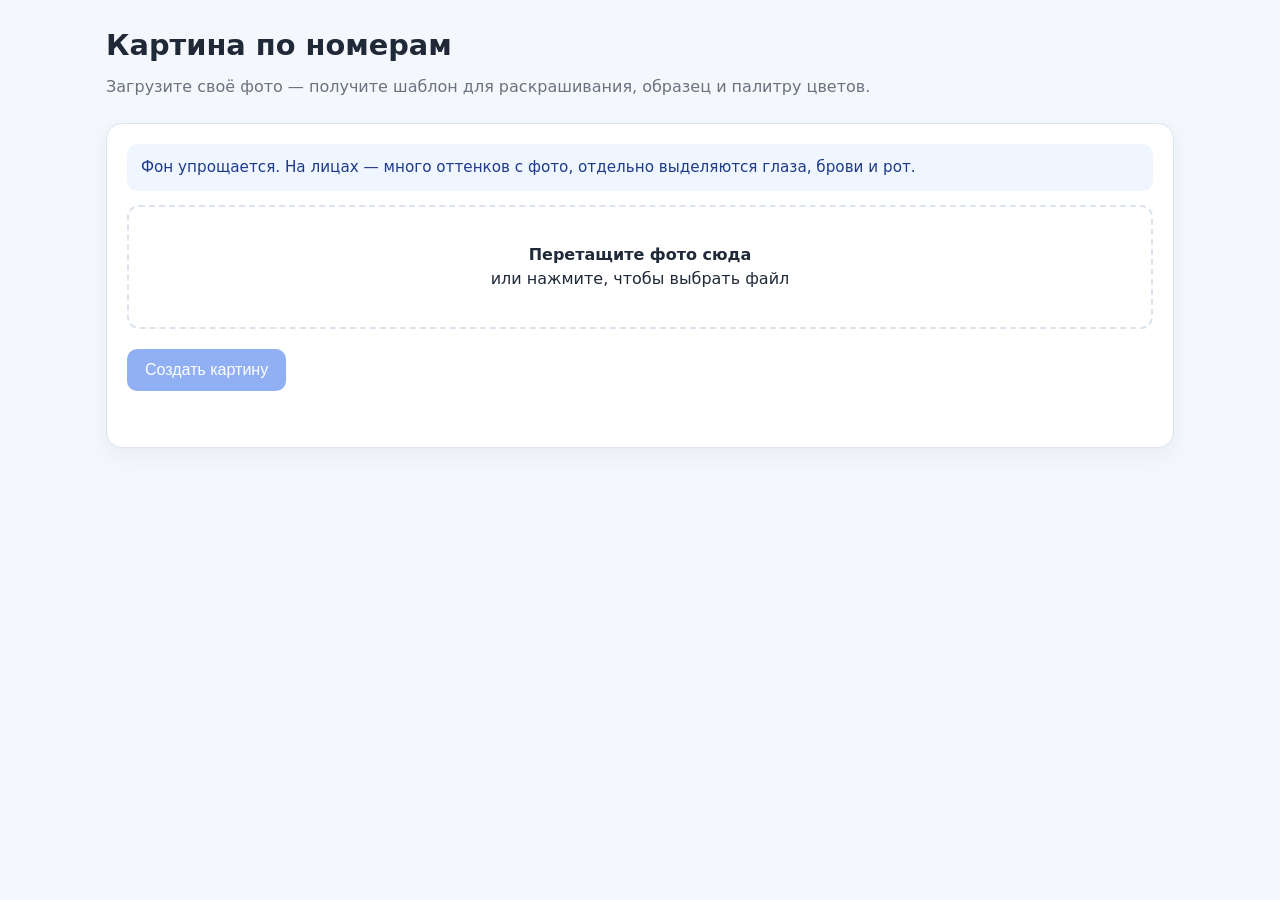
==== commit 7dc48e32: "Improve face feature visibility: local contrast for eyes and mouth - Process each face separately wi" ====
--- a/paint-by-numbers.html
+++ b/paint-by-numbers.html
@@ -109,7 +109,7 @@
     <p class="lead">Загрузите своё фото — получите шаблон для раскрашивания, образец и палитру цветов.</p>
 
     <div class="panel">
-      <p class="tip">Фон упрощается для удобной раскраски. На лицах — до 18 оттенков прямо с фото, без слияния в одно пятно.</p>
+      <p class="tip">Фон упрощается. На лицах — много оттенков с фото, отдельно выделяются глаза, брови и рот.</p>
       <div class="dropzone" id="dropzone">
         <strong>Перетащите фото сюда</strong><br>
         или нажмите, чтобы выбрать файл
@@ -153,11 +153,8 @@
 
     const MAX_SIZE = 1400;
     const SEGMENT_SIZE = 880;
-    const FACE_DETAIL_SIZE = 1200;
-    const MIN_REGION_AREA = 140;
-    const MERGE_PASSES = 5;
-    const FACE_COLORS_MIN = 10;
-    const FACE_COLORS_MAX = 18;
+    const FACE_COLORS_MIN = 24;
+    const FACE_COLORS_MAX = 48;
 
     // Палитра из референсов: гжель, слоник, цветы, бабочка, яблоня, пионы
     const MASTER_PALETTE = [
@@ -471,10 +468,10 @@
           return faces.map((face) => {
             const box = face.boundingBox;
             return {
-              x: Math.max(0, (box.x - box.width * 0.18) * scaleX),
-              y: Math.max(0, (box.y - box.height * 0.22) * scaleY),
-              w: Math.min(targetWidth, box.width * 1.36 * scaleX),
-              h: Math.min(targetHeight, box.height * 1.38 * scaleY),
+              x: Math.max(0, (box.x - box.width * 0.22) * scaleX),
+              y: Math.max(0, (box.y - box.height * 0.26) * scaleY),
+              w: Math.min(targetWidth, box.width * 1.55 * scaleX),
+              h: Math.min(targetHeight, box.height * 1.58 * scaleY),
             };
           });
         } catch {
@@ -507,17 +504,179 @@
       return out;
     }
 
+    function pixelLuminance(r, g, b) {
+      return 0.299 * r + 0.587 * g + 0.114 * b;
+    }
+
+    function localMeanLuminance(data, width, height, x, y, radius) {
+      let sum = 0;
+      let count = 0;
+      for (let dy = -radius; dy <= radius; dy++) {
+        for (let dx = -radius; dx <= radius; dx++) {
+          const nx = x + dx;
+          const ny = y + dy;
+          if (nx < 0 || nx >= width || ny < 0 || ny >= height) continue;
+          const i = (ny * width + nx) * 4;
+          sum += pixelLuminance(data[i], data[i + 1], data[i + 2]);
+          count++;
+        }
+      }
+      return count ? sum / count : 0;
+    }
+
+    function splitMaskComponents(mask, width, height) {
+      const components = [];
+      const visited = new Uint8Array(mask.length);
+      const dirs = [1, -1, width, -width];
+
+      for (let start = 0; start < mask.length; start++) {
+        if (!mask[start] || visited[start]) continue;
+        const pixels = [];
+        const queue = [start];
+        visited[start] = 1;
+        let minX = width;
+        let minY = height;
+        let maxX = 0;
+        let maxY = 0;
+
+        while (queue.length) {
+          const idx = queue.pop();
+          const x = idx % width;
+          const y = (idx / width) | 0;
+          pixels.push(idx);
+          minX = Math.min(minX, x);
+          minY = Math.min(minY, y);
+          maxX = Math.max(maxX, x);
+          maxY = Math.max(maxY, y);
+          for (const d of dirs) {
+            const next = idx + d;
+            if (next < 0 || next >= mask.length) continue;
+            if (d === 1 && x === width - 1) continue;
+            if (d === -1 && x === 0) continue;
+            if (mask[next] && !visited[next]) {
+              visited[next] = 1;
+              queue.push(next);
+            }
+          }
+        }
+
+        components.push({ pixels, minX, minY, maxX, maxY });
+      }
+      return components;
+    }
+
+    function classifyFaceFeature(rgb, lum, contrast, relY, relX, faceMedianLum) {
+      const [r, g, b] = rgb;
+      const eyeZone = relY >= 0.16 && relY < 0.54;
+      const mouthZone = relY >= 0.54 && relY < 0.9;
+      const noseZone = relY >= 0.36 && relY < 0.64 && relX > 0.3 && relX < 0.7;
+
+      const isEye = eyeZone && (contrast > 6 || lum < faceMedianLum * 0.7);
+      const isBrow = relY < 0.4 && (contrast > 4 || lum < faceMedianLum * 0.78);
+      const isMouth = mouthZone && (
+        contrast > 4 ||
+        lum < faceMedianLum * 0.78 ||
+        (r > g + 6 && r > b + 3 && lum < faceMedianLum * 0.95)
+      );
+      const isNose = noseZone && contrast > 3;
+      const isSunglass = eyeZone && lum < 58 && r + g + b < 130;
+
+      return isEye || isBrow || isMouth || isNose || isSunglass;
+    }
+
+    function darkenFeatureCentroid(rgb, avgLum) {
+      if (avgLum < 55) {
+        return [
+          Math.max(0, Math.round(rgb[0] * 0.55)),
+          Math.max(0, Math.round(rgb[1] * 0.48)),
+          Math.max(0, Math.round(rgb[2] * 0.55)),
+        ];
+      }
+      if (avgLum < 95) {
+        return [
+          Math.max(0, Math.round(rgb[0] * 0.62)),
+          Math.max(0, Math.round(rgb[1] * 0.55)),
+          Math.max(0, Math.round(rgb[2] * 0.58)),
+        ];
+      }
+      return [
+        Math.min(255, Math.max(40, Math.round(rgb[0] * 0.72))),
+        Math.max(0, Math.round(rgb[1] * 0.58)),
+        Math.max(0, Math.round(rgb[2] * 0.58)),
+      ];
+    }
+
+    function collectFacePixelInfo(imageData, faceMask) {
+      const { width, height, data } = imageData;
+      const components = splitMaskComponents(faceMask, width, height);
+      const allInfo = [];
+
+      for (const comp of components) {
+        const faceW = Math.max(1, comp.maxX - comp.minX + 1);
+        const faceH = Math.max(1, comp.maxY - comp.minY + 1);
+        const infos = [];
+        const lums = [];
+
+        for (const p of comp.pixels) {
+          const y = (p / width) | 0;
+          const x = p % width;
+          const i = p * 4;
+          const rgb = [data[i], data[i + 1], data[i + 2]];
+          const lum = pixelLuminance(rgb[0], rgb[1], rgb[2]);
+          const meanLum = localMeanLuminance(data, width, height, x, y, 5);
+          const contrast = meanLum - lum;
+          const relY = (y - comp.minY) / faceH;
+          const relX = (x - comp.minX) / faceW;
+          infos.push({ p, x, y, rgb, lum, contrast, relY, relX });
+          lums.push(lum);
+        }
+
+        if (infos.length < 20) continue;
+        lums.sort((a, b) => a - b);
+        const faceMedianLum = lums[Math.floor(lums.length / 2)] || 120;
+
+        for (const info of infos) {
+          info.medianLum = faceMedianLum;
+          info.isFeature = classifyFaceFeature(
+            info.rgb,
+            info.lum,
+            info.contrast,
+            info.relY,
+            info.relX,
+            faceMedianLum,
+          );
+          allInfo.push(info);
+        }
+      }
+
+      return allInfo;
+    }
+
+    function kmeansPlusPlusInit(pixels, k) {
+      const centroids = [pixels[Math.floor(Math.random() * pixels.length)].slice()];
+      while (centroids.length < k) {
+        let pick = 0;
+        let farthest = -1;
+        for (let i = 0; i < pixels.length; i++) {
+          let nearest = Infinity;
+          for (const c of centroids) {
+            const d = labDist(rgbToLab(pixels[i]), rgbToLab(c));
+            if (d < nearest) nearest = d;
+          }
+          if (nearest > farthest) {
+            farthest = nearest;
+            pick = i;
+          }
+        }
+        centroids.push(pixels[pick].slice());
+      }
+      return centroids;
+    }
+
     function kmeansFromPixels(pixels, k) {
-      const centroids = [];
-      const used = new Set();
-      while (centroids.length < k) {
-        const idx = Math.floor(Math.random() * pixels.length);
-        if (used.has(idx)) continue;
-        used.add(idx);
-        centroids.push(pixels[idx].slice());
-      }
-
-      for (let iter = 0; iter < 20; iter++) {
+      const centroids = kmeansPlusPlusInit(pixels, k);
+
+      for (let iter = 0; iter < 24; iter++) {
         const sums = Array.from({ length: k }, () => [0, 0, 0, 0]);
         for (const px of pixels) {
           const label = nearestCentroid(px, centroids);
@@ -538,45 +697,76 @@
       return centroids;
     }
 
+    function boostFacialFeatures(imageData, faceMask, localLabels, centroids) {
+      const faceInfo = collectFacePixelInfo(imageData, faceMask);
+      if (faceInfo.length < 40) return { localLabels, centroids };
+
+      const featurePixels = [];
+      const featurePositions = [];
+      const featureLums = [];
+
+      for (const f of faceInfo) {
+        if (!f.isFeature) continue;
+        featurePixels.push(f.rgb);
+        featurePositions.push(f.p);
+        featureLums.push(f.lum);
+      }
+      if (featurePixels.length < 24) return { localLabels, centroids };
+
+      const fk = Math.min(20, Math.max(10, Math.round(featurePixels.length / 28)));
+      const featureCentroidsRaw = kmeansFromPixels(featurePixels, fk);
+      const featureCentroids = featureCentroidsRaw.map((rgb, idx) => {
+        const clusterLums = [];
+        for (let j = 0; j < featurePixels.length; j++) {
+          if (nearestCentroid(featurePixels[j], featureCentroidsRaw) === idx) {
+            clusterLums.push(featureLums[j]);
+          }
+        }
+        const avgLum = clusterLums.length
+          ? clusterLums.reduce((a, b) => a + b, 0) / clusterLums.length
+          : pixelLuminance(rgb[0], rgb[1], rgb[2]);
+        return darkenFeatureCentroid(rgb, avgLum);
+      });
+
+      const newCentroids = centroids.map((c) => c.slice());
+      const offset = newCentroids.length;
+      featureCentroids.forEach((c) => newCentroids.push(c));
+
+      const newLabels = new Int32Array(localLabels);
+      for (let j = 0; j < featurePositions.length; j++) {
+        newLabels[featurePositions[j]] = offset + nearestCentroid(featurePixels[j], featureCentroids);
+      }
+      return { localLabels: newLabels, centroids: newCentroids };
+    }
+
     function buildFaceKmeansMap(imageData, faceMask) {
       const { width, height, data } = imageData;
-      const pixels = [];
-      const positions = [];
-      for (let p = 0; p < width * height; p++) {
-        if (!faceMask[p]) continue;
-        const i = p * 4;
-        pixels.push([data[i], data[i + 1], data[i + 2]]);
-        positions.push(p);
-      }
-      if (pixels.length < 80) return null;
+      const faceInfo = collectFacePixelInfo(imageData, faceMask);
+      if (faceInfo.length < 80) return null;
+
+      const pixels = faceInfo.map((f) => f.rgb);
+      const positions = faceInfo.map((f) => f.p);
+      const weightedSamples = [];
+      for (let j = 0; j < pixels.length; j++) {
+        weightedSamples.push(pixels[j]);
+        if (faceInfo[j].isFeature) {
+          weightedSamples.push(pixels[j], pixels[j], pixels[j]);
+        } else if (faceInfo[j].contrast > 3) {
+          weightedSamples.push(pixels[j]);
+        }
+      }
 
       const k = Math.min(
         FACE_COLORS_MAX,
-        Math.max(FACE_COLORS_MIN, Math.round(pixels.length / 400)),
+        Math.max(FACE_COLORS_MIN, Math.round(pixels.length / 90)),
       );
-      const centroids = kmeansFromPixels(pixels, k);
+      let centroids = kmeansFromPixels(weightedSamples, k);
       const localLabels = new Int32Array(width * height);
       localLabels.fill(-1);
       for (let j = 0; j < positions.length; j++) {
         localLabels[positions[j]] = nearestCentroid(pixels[j], centroids);
       }
-      return { localLabels, centroids };
-    }
-
-    function upscaleFaceLabels(localLabels, srcW, srcH, targetW, targetH) {
-      const out = new Int32Array(targetW * targetH);
-      out.fill(-1);
-      const scaleX = srcW / targetW;
-      const scaleY = srcH / targetH;
-      for (let y = 0; y < targetH; y++) {
-        for (let x = 0; x < targetW; x++) {
-          const sx = Math.min(srcW - 1, Math.floor(x * scaleX));
-          const sy = Math.min(srcH - 1, Math.floor(y * scaleY));
-          const v = localLabels[sy * srcW + sx];
-          if (v >= 0) out[y * targetW + x] = v;
-        }
-      }
-      return out;
+      return boostFacialFeatures(imageData, faceMask, localLabels, centroids);
     }
 
     function softenImageData(imageData) {
@@ -798,7 +988,7 @@
       ctx.textAlign = "center";
       ctx.textBaseline = "middle";
 
-      const faceMinArea = 35;
+      const faceMinArea = 8;
 
       for (let colorId = 0; colorId < centroids.length; colorId++) {
         const parts = connectedComponents(labels, width, height, colorId);
@@ -922,33 +1112,18 @@
         fullImageData.height,
       );
 
-      const faceDetailImg = resizeImage(sourceImage, Math.min(MAX_SIZE, FACE_DETAIL_SIZE));
-      const faceMaskDetail = upscaleMask(
-        faceMaskSeg,
-        segmentSharp.width,
-        segmentSharp.height,
-        faceDetailImg.width,
-        faceDetailImg.height,
-      );
-      const faceMap = buildFaceKmeansMap(faceDetailImg, faceMaskDetail);
+      const faceMap = buildFaceKmeansMap(fullImageData, fullFaceMask);
 
       let palette = MASTER_PALETTE.map((c) => c.slice());
       let labelMap = bgLabelMap;
 
       if (faceMap) {
-        const faceLabelsFull = upscaleFaceLabels(
-          faceMap.localLabels,
-          faceDetailImg.width,
-          faceDetailImg.height,
-          fullImageData.width,
-          fullImageData.height,
-        );
         const offset = palette.length;
         faceMap.centroids.forEach((c) => palette.push(c.slice()));
         const labels = new Int32Array(bgLabelMap.labels);
         for (let i = 0; i < labels.length; i++) {
-          if (fullFaceMask[i] && faceLabelsFull[i] >= 0) {
-            labels[i] = offset + faceLabelsFull[i];
+          if (fullFaceMask[i] && faceMap.localLabels[i] >= 0) {
+            labels[i] = offset + faceMap.localLabels[i];
           }
         }
         labelMap = { width: fullImageData.width, height: fullImageData.height, labels };
